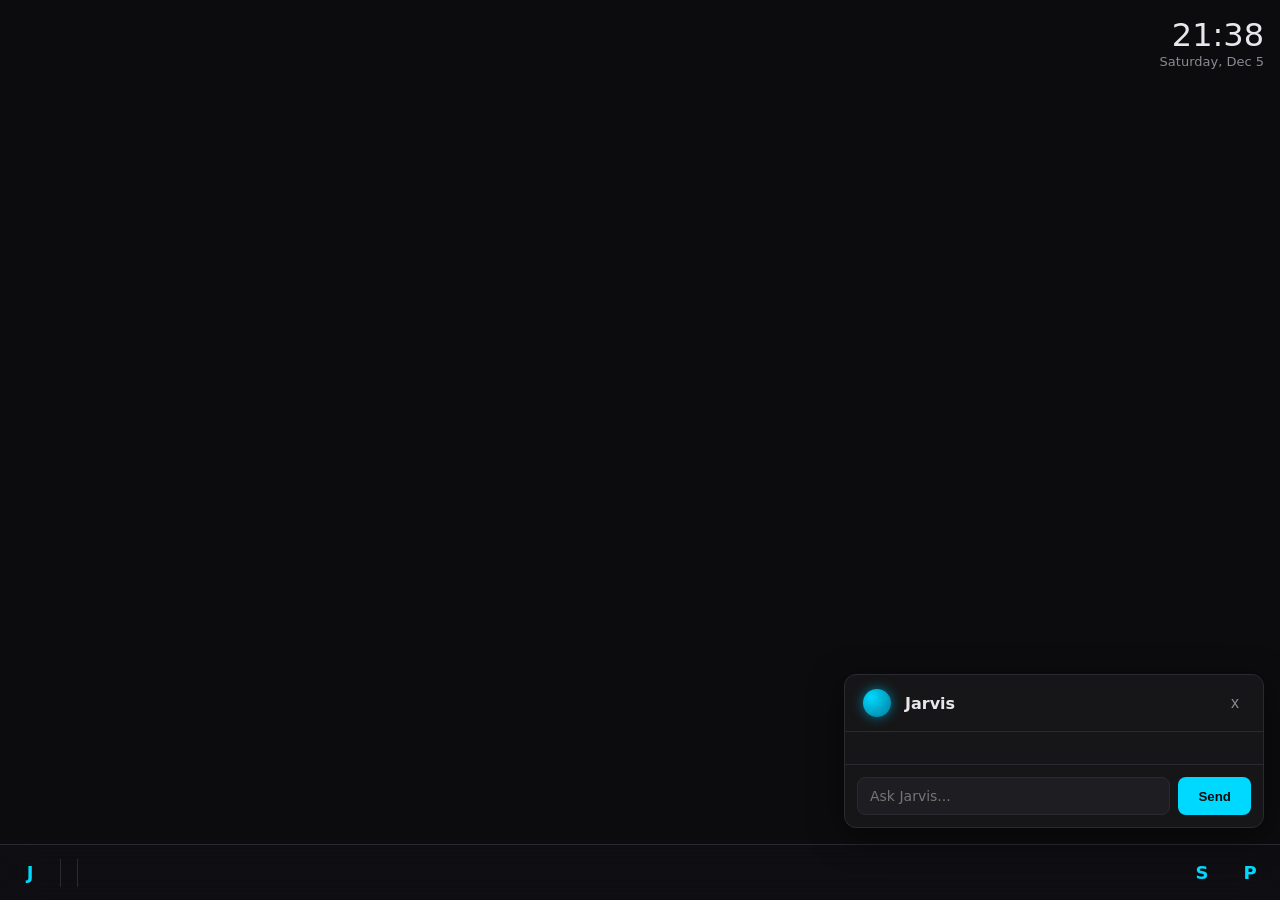
==== src/Jarvis.Core/Web/index.html @ ba0e9587 "Jarvis for Windows v1.0.0: Native WPF desktop shell with WebView2 Replaced the Linux OS project with" ====
<!DOCTYPE html>
<html lang="en" data-theme="dark">
<head>
  <meta charset="UTF-8">
  <meta name="viewport" content="width=device-width, initial-scale=1.0, maximum-scale=1.0, user-scalable=no">
  <title>Jarvis</title>
  <link rel="stylesheet" href="styles.css">
</head>
<body>
  <div id="jarvis-shell">
    <!-- ── Desktop Area ─────────────────────────────────── -->
    <div id="desktop">
      <!-- Widgets layer -->
      <div id="widget-layer"></div>

      <!-- Window container (managed windows appear here) -->
      <div id="window-container"></div>
    </div>

    <!-- ── Dock ─────────────────────────────────────────── -->
    <div id="dock">
      <div class="dock-item" data-app="jarvis" title="Jarvis Assistant">
        <span class="dock-icon">J</span>
      </div>
      <div class="dock-separator"></div>
      <div id="dock-pinned"></div>
      <div class="dock-separator"></div>
      <div id="dock-running"></div>
      <div class="dock-spacer"></div>
      <div class="dock-item" data-action="settings" title="Settings">
        <span class="dock-icon">S</span>
      </div>
      <div class="dock-item" data-action="power" title="Power">
        <span class="dock-icon">P</span>
      </div>
    </div>

    <!-- ── Jarvis Assistant Panel ───────────────────────── -->
    <div id="assistant-panel" class="hidden">
      <div id="assistant-header">
        <div id="orb-container">
          <div id="orb"></div>
        </div>
        <div id="assistant-title">Jarvis</div>
        <button id="assistant-close" class="icon-btn">x</button>
      </div>
      <div id="chat-feed"></div>
      <div id="chat-input-area">
        <textarea id="chat-input" placeholder="Ask Jarvis..." rows="1"></textarea>
        <button id="chat-send">Send</button>
      </div>
    </div>

    <!-- ── Quick Settings ───────────────────────────────── -->
    <div id="quick-settings" class="hidden">
      <div class="qs-section">
        <div class="qs-item" id="qs-wifi">
          <span class="qs-icon">WiFi</span>
          <span class="qs-label">Wi-Fi</span>
        </div>
        <div class="qs-item" id="qs-bt">
          <span class="qs-icon">BT</span>
          <span class="qs-label">Bluetooth</span>
        </div>
        <div class="qs-item" id="qs-airplane">
          <span class="qs-icon">AP</span>
          <span class="qs-label">Airplane</span>
        </div>
      </div>
      <div class="qs-section">
        <div class="qs-slider">
          <label>Volume</label>
          <input type="range" id="qs-volume" min="0" max="100" value="50">
        </div>
        <div class="qs-slider">
          <label>Brightness</label>
          <input type="range" id="qs-brightness" min="0" max="100" value="100">
        </div>
      </div>
      <div class="qs-section">
        <div class="qs-item" id="qs-lock">
          <span class="qs-icon">L</span>
          <span class="qs-label">Lock</span>
        </div>
        <div class="qs-item" id="qs-restart">
          <span class="qs-icon">R</span>
          <span class="qs-label">Restart</span>
        </div>
        <div class="qs-item" id="qs-shutdown">
          <span class="qs-icon">S</span>
          <span class="qs-label">Shut down</span>
        </div>
      </div>
    </div>

    <!-- ── Power Menu ───────────────────────────────────── -->
    <div id="power-menu" class="hidden">
      <div class="power-item" data-action="lock">Lock</div>
      <div class="power-item" data-action="restart">Restart</div>
      <div class="power-item" data-action="sleep">Sleep</div>
      <div class="power-item" data-action="logoff">Sign out</div>
      <div class="power-item danger" data-action="shutdown">Shut down</div>
    </div>

    <!-- ── Start Menu / App Launcher ────────────────────── -->
    <div id="start-menu" class="hidden">
      <div id="start-search">
        <input type="text" id="start-search-input" placeholder="Search apps..." autocomplete="off">
      </div>
      <div id="start-apps"></div>
    </div>

    <!-- ── Clock Widget ─────────────────────────────────── -->
    <div id="clock-widget" class="widget">
      <div id="clock-time">00:00</div>
      <div id="clock-date">Loading...</div>
    </div>
  </div>

  <script src="md.js"></script>
  <script src="app.js"></script>
</body>
</html>
---- src/Jarvis.Core/Web/styles.css ----
/* ════════════════════════════════════════════════════════════
   Jarvis Desktop Shell — Dark theme
   ════════════════════════════════════════════════════════════ */

:root {
  --bg: #0C0C0E;
  --surface-1: #161618;
  --surface-2: #1E1E22;
  --surface-3: #2A2A30;
  --text: #E8E8EC;
  --text-dim: #8A8A92;
  --accent: #00D9FF;
  --accent-dim: #007A99;
  --danger: #FF4444;
  --success: #00C853;
  --warning: #FFAB00;
  --border: #2A2A30;
  --radius: 12px;
  --dock-h: 56px;
  --font: 'Segoe UI', system-ui, -apple-system, sans-serif;
  --mono: 'Cascadia Code', 'Consolas', monospace;
}

* { margin: 0; padding: 0; box-sizing: border-box; }

html, body {
  width: 100vw;
  height: 100vh;
  overflow: hidden;
  background: var(--bg);
  color: var(--text);
  font-family: var(--font);
  font-size: 14px;
  user-select: none;
  -webkit-user-select: none;
}

#jarvis-shell {
  width: 100vw;
  height: 100vh;
  display: flex;
  flex-direction: column;
  position: relative;
}

/* ── Desktop ──────────────────────────────────────────── */
#desktop {
  flex: 1;
  position: relative;
  overflow: hidden;
}

#widget-layer {
  position: absolute;
  inset: 0;
  pointer-events: none;
  padding: 16px;
}

#window-container {
  position: absolute;
  inset: 0;
}

/* ── Dock ─────────────────────────────────────────────── */
#dock {
  height: var(--dock-h);
  background: rgba(16, 16, 20, 0.85);
  backdrop-filter: blur(20px);
  -webkit-backdrop-filter: blur(20px);
  border-top: 1px solid var(--border);
  display: flex;
  align-items: center;
  padding: 0 8px;
  gap: 4px;
  z-index: 1000;
}

.dock-item {
  width: 44px;
  height: 44px;
  border-radius: 10px;
  display: flex;
  align-items: center;
  justify-content: center;
  cursor: pointer;
  transition: all 0.15s ease;
  position: relative;
}

.dock-item:hover {
  background: var(--surface-3);
  transform: translateY(-4px) scale(1.1);
}

.dock-item:active { transform: translateY(-2px) scale(1.05); }

.dock-icon {
  font-size: 18px;
  font-weight: 700;
  color: var(--accent);
}

.dock-separator {
  width: 1px;
  height: 28px;
  background: var(--border);
  margin: 0 4px;
}

.dock-spacer { flex: 1; }

.dock-item.running::after {
  content: '';
  position: absolute;
  bottom: 2px;
  left: 50%;
  transform: translateX(-50%);
  width: 4px;
  height: 4px;
  border-radius: 50%;
  background: var(--accent);
}

/* ── Assistant Panel ──────────────────────────────────── */
#assistant-panel {
  position: absolute;
  bottom: calc(var(--dock-h) + 16px);
  right: 16px;
  width: 420px;
  max-height: 70vh;
  background: var(--surface-1);
  border: 1px solid var(--border);
  border-radius: var(--radius);
  display: flex;
  flex-direction: column;
  box-shadow: 0 8px 32px rgba(0, 0, 0, 0.5);
  z-index: 2000;
}

#assistant-panel.hidden { display: none; }

#assistant-header {
  display: flex;
  align-items: center;
  padding: 12px 16px;
  border-bottom: 1px solid var(--border);
  gap: 12px;
}

#orb-container {
  width: 32px;
  height: 32px;
  display: flex;
  align-items: center;
  justify-content: center;
}

#orb {
  width: 28px;
  height: 28px;
  border-radius: 50%;
  background: radial-gradient(circle at 30% 30%, var(--accent), var(--accent-dim));
  box-shadow: 0 0 12px var(--accent-dim);
  animation: pulse 2s ease-in-out infinite;
}

@keyframes pulse {
  0%, 100% { transform: scale(1); opacity: 0.9; }
  50% { transform: scale(1.1); opacity: 1; }
}

#assistant-title {
  font-size: 16px;
  font-weight: 600;
  flex: 1;
}

.icon-btn {
  background: none;
  border: none;
  color: var(--text-dim);
  cursor: pointer;
  font-size: 16px;
  padding: 4px 8px;
  border-radius: 6px;
}

.icon-btn:hover { background: var(--surface-3); color: var(--text); }

#chat-feed {
  flex: 1;
  overflow-y: auto;
  padding: 16px;
  display: flex;
  flex-direction: column;
  gap: 12px;
}

.msg {
  max-width: 85%;
  padding: 10px 14px;
  border-radius: 10px;
  line-height: 1.5;
  word-wrap: break-word;
}

.msg.user {
  align-self: flex-end;
  background: var(--accent-dim);
  color: white;
}

.msg.jarvis {
  align-self: flex-start;
  background: var(--surface-2);
  border: 1px solid var(--border);
}

.msg pre {
  background: var(--bg);
  border-radius: 8px;
  padding: 10px;
  overflow-x: auto;
  margin: 8px 0;
  font-family: var(--mono);
  font-size: 12px;
}

.msg code {
  font-family: var(--mono);
  font-size: 13px;
  background: var(--bg);
  padding: 2px 6px;
  border-radius: 4px;
}

#chat-input-area {
  display: flex;
  padding: 12px;
  border-top: 1px solid var(--border);
  gap: 8px;
}

#chat-input {
  flex: 1;
  background: var(--surface-2);
  border: 1px solid var(--border);
  border-radius: 8px;
  padding: 10px 12px;
  color: var(--text);
  font-family: var(--font);
  font-size: 14px;
  resize: none;
  outline: none;
  max-height: 120px;
}

#chat-input:focus { border-color: var(--accent); }

#chat-send {
  background: var(--accent);
  color: var(--bg);
  border: none;
  border-radius: 8px;
  padding: 0 20px;
  font-weight: 600;
  cursor: pointer;
  transition: all 0.15s;
}

#chat-send:hover { background: var(--accent-dim); }

/* ── Quick Settings ───────────────────────────────────── */
#quick-settings {
  position: absolute;
  bottom: calc(var(--dock-h) + 16px);
  right: 16px;
  width: 320px;
  background: var(--surface-1);
  border: 1px solid var(--border);
  border-radius: var(--radius);
  padding: 16px;
  box-shadow: 0 8px 32px rgba(0, 0, 0, 0.5);
  z-index: 2000;
}

#quick-settings.hidden { display: none; }

.qs-section {
  display: flex;
  gap: 8px;
  margin-bottom: 12px;
}

.qs-section:last-child { margin-bottom: 0; }

.qs-item {
  flex: 1;
  display: flex;
  flex-direction: column;
  align-items: center;
  padding: 10px;
  border-radius: 8px;
  background: var(--surface-2);
  cursor: pointer;
  transition: all 0.15s;
}

.qs-item:hover { background: var(--surface-3); }
.qs-item.active { background: var(--accent-dim); }

.qs-icon { font-size: 12px; font-weight: 700; color: var(--accent); margin-bottom: 4px; }
.qs-label { font-size: 11px; color: var(--text-dim); }

.qs-slider {
  flex: 1;
  display: flex;
  flex-direction: column;
  gap: 6px;
}

.qs-slider label { font-size: 12px; color: var(--text-dim); }

.qs-slider input[type="range"] {
  width: 100%;
  accent-color: var(--accent);
}

/* ── Power Menu ───────────────────────────────────────── */
#power-menu {
  position: absolute;
  bottom: calc(var(--dock-h) + 16px);
  right: 16px;
  width: 200px;
  background: var(--surface-1);
  border: 1px solid var(--border);
  border-radius: var(--radius);
  padding: 8px;
  box-shadow: 0 8px 32px rgba(0, 0, 0, 0.5);
  z-index: 2000;
}

#power-menu.hidden { display: none; }

.power-item {
  padding: 10px 14px;
  border-radius: 8px;
  cursor: pointer;
  transition: all 0.15s;
  font-size: 14px;
}

.power-item:hover { background: var(--surface-3); }
.power-item.danger { color: var(--danger); }
.power-item.danger:hover { background: rgba(255, 68, 68, 0.15); }

/* ── Start Menu ───────────────────────────────────────── */
#start-menu {
  position: absolute;
  bottom: calc(var(--dock-h) + 16px);
  left: 50%;
  transform: translateX(-50%);
  width: 500px;
  max-height: 60vh;
  background: var(--surface-1);
  border: 1px solid var(--border);
  border-radius: var(--radius);
  padding: 16px;
  box-shadow: 0 8px 32px rgba(0, 0, 0, 0.5);
  z-index: 2000;
  display: flex;
  flex-direction: column;
}

#start-menu.hidden { display: none; }

#start-search {
  margin-bottom: 16px;
}

#start-search-input {
  width: 100%;
  background: var(--surface-2);
  border: 1px solid var(--border);
  border-radius: 8px;
  padding: 10px 14px;
  color: var(--text);
  font-size: 14px;
  outline: none;
}

#start-search-input:focus { border-color: var(--accent); }

#start-apps {
  flex: 1;
  overflow-y: auto;
  display: grid;
  grid-template-columns: repeat(4, 1fr);
  gap: 8px;
}

.start-app {
  display: flex;
  flex-direction: column;
  align-items: center;
  padding: 12px 8px;
  border-radius: 8px;
  cursor: pointer;
  transition: all 0.15s;
}

.start-app:hover { background: var(--surface-3); }

.start-app-icon {
  width: 40px;
  height: 40px;
  border-radius: 8px;
  background: var(--surface-3);
  display: flex;
  align-items: center;
  justify-content: center;
  font-size: 18px;
  font-weight: 700;
  color: var(--accent);
  margin-bottom: 6px;
}

.start-app-name {
  font-size: 11px;
  text-align: center;
  color: var(--text-dim);
}

/* ── Clock Widget ─────────────────────────────────────── */
#clock-widget {
  position: absolute;
  top: 16px;
  right: 16px;
  text-align: right;
  pointer-events: all;
  cursor: pointer;
}

#clock-time {
  font-size: 32px;
  font-weight: 300;
  color: var(--text);
}

#clock-date {
  font-size: 13px;
  color: var(--text-dim);
}

/* ── Utility ──────────────────────────────────────────── */
.hidden { display: none !important; }

/* Scrollbar */
::-webkit-scrollbar { width: 6px; }
::-webkit-scrollbar-track { background: transparent; }
::-webkit-scrollbar-thumb { background: var(--surface-3); border-radius: 3px; }
::-webkit-scrollbar-thumb:hover { background: var(--border); }
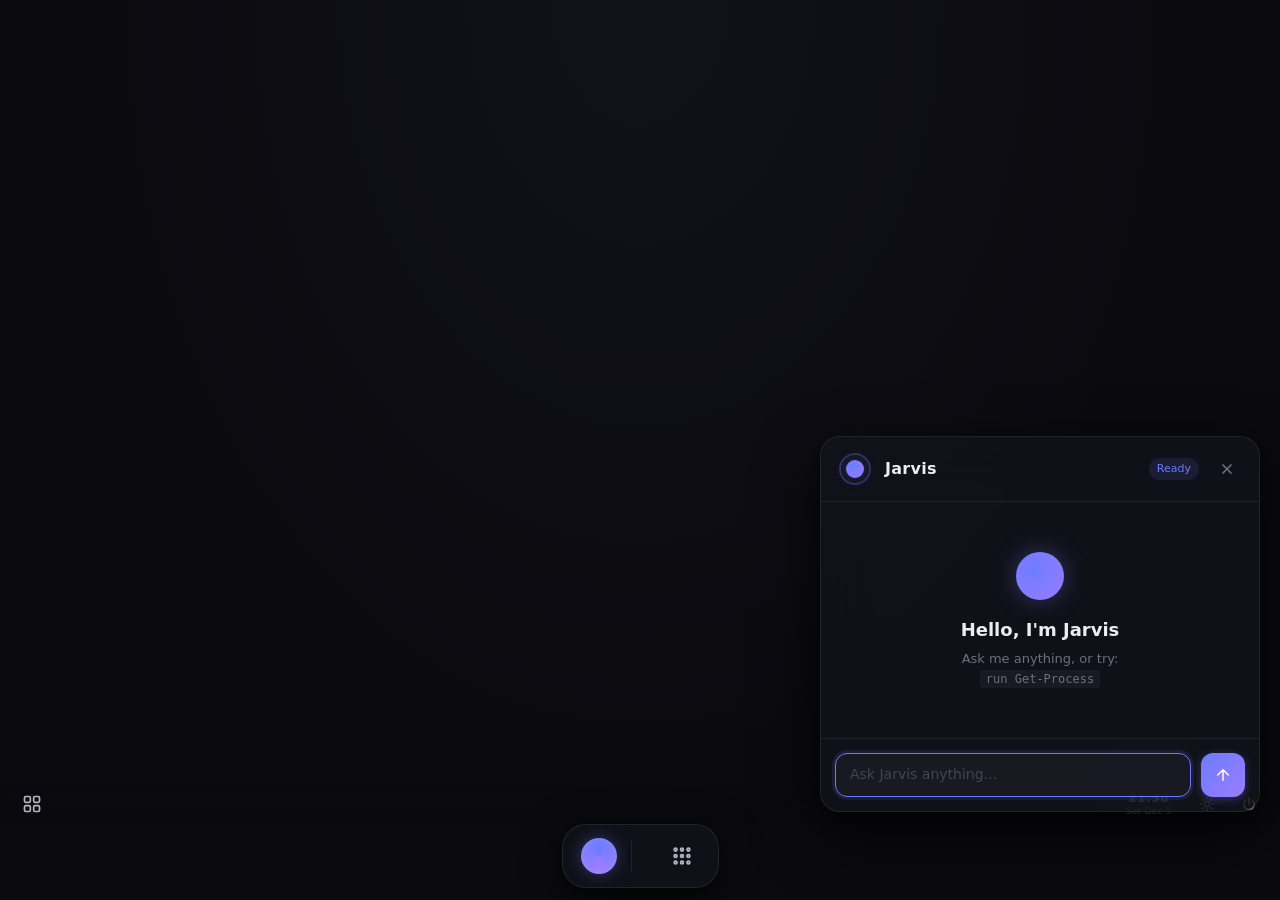
==== commit 571ac56d: "Redesign GUI — premium dark theme with glassmorphism, rounded edges, smooth animations Complete UI o" ====
--- a/src/Jarvis.Core/Web/index.html
+++ b/src/Jarvis.Core/Web/index.html
@@ -8,113 +8,197 @@
 </head>
 <body>
   <div id="jarvis-shell">
-    <!-- ── Desktop Area ─────────────────────────────────── -->
+
+    <!-- ═══ Desktop Area ════════════════════════════════════════ -->
     <div id="desktop">
-      <!-- Widgets layer -->
       <div id="widget-layer"></div>
-
-      <!-- Window container (managed windows appear here) -->
       <div id="window-container"></div>
     </div>
 
-    <!-- ── Dock ─────────────────────────────────────────── -->
-    <div id="dock">
-      <div class="dock-item" data-app="jarvis" title="Jarvis Assistant">
-        <span class="dock-icon">J</span>
-      </div>
-      <div class="dock-separator"></div>
-      <div id="dock-pinned"></div>
-      <div class="dock-separator"></div>
-      <div id="dock-running"></div>
-      <div class="dock-spacer"></div>
-      <div class="dock-item" data-action="settings" title="Settings">
-        <span class="dock-icon">S</span>
-      </div>
-      <div class="dock-item" data-action="power" title="Power">
-        <span class="dock-icon">P</span>
-      </div>
-    </div>
-
-    <!-- ── Jarvis Assistant Panel ───────────────────────── -->
-    <div id="assistant-panel" class="hidden">
-      <div id="assistant-header">
-        <div id="orb-container">
-          <div id="orb"></div>
-        </div>
-        <div id="assistant-title">Jarvis</div>
-        <button id="assistant-close" class="icon-btn">x</button>
+    <!-- ═══ Top Bar (clock + system tray area) ══════════════════ -->
+    <div id="topbar">
+      <div id="topbar-left">
+        <div id="start-button" class="topbar-item" title="Start">
+          <svg width="20" height="20" viewBox="0 0 24 24" fill="none" stroke="currentColor" stroke-width="2" stroke-linecap="round" stroke-linejoin="round">
+            <rect x="3" y="3" width="7" height="7" rx="1.5"/>
+            <rect x="14" y="3" width="7" height="7" rx="1.5"/>
+            <rect x="3" y="14" width="7" height="7" rx="1.5"/>
+            <rect x="14" y="14" width="7" height="7" rx="1.5"/>
+          </svg>
+        </div>
+      </div>
+      <div id="topbar-right">
+        <div id="clock-widget" class="topbar-item" title="Quick Settings">
+          <span id="clock-time">00:00</span>
+          <span id="clock-date">—</span>
+        </div>
+        <div id="quick-settings-button" class="topbar-item" title="Quick Settings">
+          <svg width="18" height="18" viewBox="0 0 24 24" fill="none" stroke="currentColor" stroke-width="2" stroke-linecap="round" stroke-linejoin="round">
+            <path d="M12 3v2M12 19v2M5.6 5.6l1.4 1.4M17 17l1.4 1.4M3 12h2M19 12h2M5.6 18.4l1.4-1.4M17 7l1.4-1.4"/>
+            <circle cx="12" cy="12" r="3.5"/>
+          </svg>
+        </div>
+        <div id="power-button" class="topbar-item" title="Power">
+          <svg width="18" height="18" viewBox="0 0 24 24" fill="none" stroke="currentColor" stroke-width="2" stroke-linecap="round" stroke-linejoin="round">
+            <path d="M12 4v8"/>
+            <path d="M7.5 7a7 7 0 1 0 9 0"/>
+          </svg>
+        </div>
+      </div>
+    </div>
+
+    <!-- ═══ Dock ════════════════════════════════════════════════ -->
+    <div id="dock-container">
+      <div id="dock">
+        <div class="dock-item dock-item-jarvis" data-app="jarvis" title="Jarvis">
+          <div class="dock-orb"></div>
+        </div>
+        <div class="dock-separator"></div>
+        <div id="dock-pinned"></div>
+        <div class="dock-separator" id="dock-sep-running"></div>
+        <div id="dock-running"></div>
+        <div class="dock-spacer"></div>
+        <div class="dock-item" data-action="start" title="All Apps">
+          <svg width="22" height="22" viewBox="0 0 24 24" fill="none" stroke="currentColor" stroke-width="2" stroke-linecap="round" stroke-linejoin="round">
+            <circle cx="5" cy="5" r="1.5"/><circle cx="12" cy="5" r="1.5"/><circle cx="19" cy="5" r="1.5"/>
+            <circle cx="5" cy="12" r="1.5"/><circle cx="12" cy="12" r="1.5"/><circle cx="19" cy="12" r="1.5"/>
+            <circle cx="5" cy="19" r="1.5"/><circle cx="12" cy="19" r="1.5"/><circle cx="19" cy="19" r="1.5"/>
+          </svg>
+        </div>
+      </div>
+    </div>
+
+    <!-- ═══ Assistant Panel ══════════════════════════════════════ -->
+    <div id="assistant-panel" class="panel hidden">
+      <div class="panel-header">
+        <div class="panel-header-orb">
+          <div class="orb-ring"></div>
+          <div class="orb-core"></div>
+        </div>
+        <div class="panel-header-title">Jarvis</div>
+        <div class="panel-header-status" id="assistant-status">Ready</div>
+        <button class="panel-close" id="assistant-close">
+          <svg width="16" height="16" viewBox="0 0 24 24" fill="none" stroke="currentColor" stroke-width="2.5" stroke-linecap="round"><path d="M6 6l12 12M6 18L18 6"/></svg>
+        </button>
       </div>
       <div id="chat-feed"></div>
       <div id="chat-input-area">
-        <textarea id="chat-input" placeholder="Ask Jarvis..." rows="1"></textarea>
-        <button id="chat-send">Send</button>
-      </div>
-    </div>
-
-    <!-- ── Quick Settings ───────────────────────────────── -->
-    <div id="quick-settings" class="hidden">
-      <div class="qs-section">
-        <div class="qs-item" id="qs-wifi">
-          <span class="qs-icon">WiFi</span>
-          <span class="qs-label">Wi-Fi</span>
-        </div>
-        <div class="qs-item" id="qs-bt">
-          <span class="qs-icon">BT</span>
-          <span class="qs-label">Bluetooth</span>
-        </div>
-        <div class="qs-item" id="qs-airplane">
-          <span class="qs-icon">AP</span>
-          <span class="qs-label">Airplane</span>
-        </div>
-      </div>
-      <div class="qs-section">
-        <div class="qs-slider">
-          <label>Volume</label>
+        <textarea id="chat-input" placeholder="Ask Jarvis anything…" rows="1"></textarea>
+        <button id="chat-send">
+          <svg width="18" height="18" viewBox="0 0 24 24" fill="none" stroke="currentColor" stroke-width="2" stroke-linecap="round" stroke-linejoin="round">
+            <path d="M12 19V5M5 12l7-7 7 7"/>
+          </svg>
+        </button>
+      </div>
+    </div>
+
+    <!-- ═══ Quick Settings ═══════════════════════════════════════ -->
+    <div id="quick-settings" class="panel hidden">
+      <div class="qs-tiles">
+        <div class="qs-tile" id="qs-wifi">
+          <svg width="20" height="20" viewBox="0 0 24 24" fill="none" stroke="currentColor" stroke-width="2" stroke-linecap="round" stroke-linejoin="round">
+            <path d="M5 12.5a10 10 0 0 1 14 0M8 15.5a6 6 0 0 1 8 0M11 18.5a2 2 0 0 1 2 0"/>
+            <circle cx="12" cy="20" r="0.5" fill="currentColor"/>
+          </svg>
+          <span>Wi-Fi</span>
+        </div>
+        <div class="qs-tile" id="qs-bt">
+          <svg width="20" height="20" viewBox="0 0 24 24" fill="none" stroke="currentColor" stroke-width="2" stroke-linecap="round" stroke-linejoin="round">
+            <path d="M7 7l10 10-5 5V2l5 5L7 17"/>
+          </svg>
+          <span>Bluetooth</span>
+        </div>
+        <div class="qs-tile" id="qs-airplane">
+          <svg width="20" height="20" viewBox="0 0 24 24" fill="none" stroke="currentColor" stroke-width="2" stroke-linecap="round" stroke-linejoin="round">
+            <path d="M21 16v-2l-8-5V3.5a1.5 1.5 0 0 0-3 0V9l-8 5v2l8-2.5V19l-2 1.5V22l3.5-1 3.5 1v-1.5L13 19v-5.5z"/>
+          </svg>
+          <span>Airplane</span>
+        </div>
+        <div class="qs-tile" id="qs-night">
+          <svg width="20" height="20" viewBox="0 0 24 24" fill="none" stroke="currentColor" stroke-width="2" stroke-linecap="round" stroke-linejoin="round">
+            <path d="M21 12.8A9 9 0 1 1 11.2 3a7 7 0 0 0 9.8 9.8z"/>
+          </svg>
+          <span>Night Light</span>
+        </div>
+      </div>
+      <div class="qs-sliders">
+        <div class="qs-slider-row">
+          <svg width="18" height="18" viewBox="0 0 24 24" fill="none" stroke="currentColor" stroke-width="2" stroke-linecap="round" stroke-linejoin="round">
+            <path d="M11 5L6 9H2v6h4l5 4V5z"/><path d="M15.5 8.5a5 5 0 0 1 0 7M19 5a9 9 0 0 1 0 14"/>
+          </svg>
           <input type="range" id="qs-volume" min="0" max="100" value="50">
-        </div>
-        <div class="qs-slider">
-          <label>Brightness</label>
+          <span class="qs-value" id="qs-volume-value">50</span>
+        </div>
+        <div class="qs-slider-row">
+          <svg width="18" height="18" viewBox="0 0 24 24" fill="none" stroke="currentColor" stroke-width="2" stroke-linecap="round" stroke-linejoin="round">
+            <circle cx="12" cy="12" r="4"/><path d="M12 2v2M12 20v2M4.2 4.2l1.4 1.4M18.4 18.4l1.4 1.4M2 12h2M20 12h2M4.2 19.8l1.4-1.4M18.4 5.6l1.4-1.4"/>
+          </svg>
           <input type="range" id="qs-brightness" min="0" max="100" value="100">
-        </div>
-      </div>
-      <div class="qs-section">
-        <div class="qs-item" id="qs-lock">
-          <span class="qs-icon">L</span>
-          <span class="qs-label">Lock</span>
-        </div>
-        <div class="qs-item" id="qs-restart">
-          <span class="qs-icon">R</span>
-          <span class="qs-label">Restart</span>
-        </div>
-        <div class="qs-item" id="qs-shutdown">
-          <span class="qs-icon">S</span>
-          <span class="qs-label">Shut down</span>
-        </div>
-      </div>
-    </div>
-
-    <!-- ── Power Menu ───────────────────────────────────── -->
-    <div id="power-menu" class="hidden">
-      <div class="power-item" data-action="lock">Lock</div>
-      <div class="power-item" data-action="restart">Restart</div>
-      <div class="power-item" data-action="sleep">Sleep</div>
-      <div class="power-item" data-action="logoff">Sign out</div>
-      <div class="power-item danger" data-action="shutdown">Shut down</div>
-    </div>
-
-    <!-- ── Start Menu / App Launcher ────────────────────── -->
-    <div id="start-menu" class="hidden">
+          <span class="qs-value" id="qs-brightness-value">100</span>
+        </div>
+      </div>
+      <div class="qs-footer">
+        <div class="qs-footer-item" id="qs-lock">
+          <svg width="16" height="16" viewBox="0 0 24 24" fill="none" stroke="currentColor" stroke-width="2" stroke-linecap="round" stroke-linejoin="round">
+            <rect x="5" y="11" width="14" height="10" rx="2"/><path d="M8 11V7a4 4 0 0 1 8 0v4"/>
+          </svg>
+          Lock
+        </div>
+        <div class="qs-footer-item qs-danger" id="qs-shutdown">
+          <svg width="16" height="16" viewBox="0 0 24 24" fill="none" stroke="currentColor" stroke-width="2" stroke-linecap="round" stroke-linejoin="round">
+            <path d="M12 4v8"/><path d="M7.5 7a7 7 0 1 0 9 0"/>
+          </svg>
+          Shut down
+        </div>
+      </div>
+    </div>
+
+    <!-- ═══ Power Menu ═══════════════════════════════════════════ -->
+    <div id="power-menu" class="panel hidden">
+      <div class="power-item" data-action="lock">
+        <svg width="18" height="18" viewBox="0 0 24 24" fill="none" stroke="currentColor" stroke-width="2" stroke-linecap="round" stroke-linejoin="round">
+          <rect x="5" y="11" width="14" height="10" rx="2"/><path d="M8 11V7a4 4 0 0 1 8 0v4"/>
+        </svg>
+        Lock
+      </div>
+      <div class="power-item" data-action="restart">
+        <svg width="18" height="18" viewBox="0 0 24 24" fill="none" stroke="currentColor" stroke-width="2" stroke-linecap="round" stroke-linejoin="round">
+          <path d="M21 12a9 9 0 1 1-3-6.7L21 8"/><path d="M21 3v5h-5"/>
+        </svg>
+        Restart
+      </div>
+      <div class="power-item" data-action="sleep">
+        <svg width="18" height="18" viewBox="0 0 24 24" fill="none" stroke="currentColor" stroke-width="2" stroke-linecap="round" stroke-linejoin="round">
+          <path d="M21 12.8A9 9 0 1 1 11.2 3a7 7 0 0 0 9.8 9.8z"/>
+        </svg>
+        Sleep
+      </div>
+      <div class="power-item" data-action="logoff">
+        <svg width="18" height="18" viewBox="0 0 24 24" fill="none" stroke="currentColor" stroke-width="2" stroke-linecap="round" stroke-linejoin="round">
+          <path d="M9 21H5a2 2 0 0 1-2-2V5a2 2 0 0 1 2-2h4"/><path d="M16 17l5-5-5-5M21 12H9"/>
+        </svg>
+        Sign out
+      </div>
+      <div class="power-divider"></div>
+      <div class="power-item power-danger" data-action="shutdown">
+        <svg width="18" height="18" viewBox="0 0 24 24" fill="none" stroke="currentColor" stroke-width="2" stroke-linecap="round" stroke-linejoin="round">
+          <path d="M12 4v8"/><path d="M7.5 7a7 7 0 1 0 9 0"/>
+        </svg>
+        Shut down
+      </div>
+    </div>
+
+    <!-- ═══ Start Menu ═══════════════════════════════════════════ -->
+    <div id="start-menu" class="panel hidden">
       <div id="start-search">
-        <input type="text" id="start-search-input" placeholder="Search apps..." autocomplete="off">
+        <svg width="18" height="18" viewBox="0 0 24 24" fill="none" stroke="currentColor" stroke-width="2" stroke-linecap="round" stroke-linejoin="round">
+          <circle cx="11" cy="11" r="7"/><path d="M21 21l-4.3-4.3"/>
+        </svg>
+        <input type="text" id="start-search-input" placeholder="Search apps…" autocomplete="off">
       </div>
       <div id="start-apps"></div>
     </div>
 
-    <!-- ── Clock Widget ─────────────────────────────────── -->
-    <div id="clock-widget" class="widget">
-      <div id="clock-time">00:00</div>
-      <div id="clock-date">Loading...</div>
-    </div>
   </div>
 
   <script src="md.js"></script>
--- a/src/Jarvis.Core/Web/styles.css
+++ b/src/Jarvis.Core/Web/styles.css
@@ -1,27 +1,65 @@
-/* ════════════════════════════════════════════════════════════
-   Jarvis Desktop Shell — Dark theme
-   ════════════════════════════════════════════════════════════ */
+/* ═══════════════════════════════════════════════════════════════
+   Jarvis Desktop — Premium Dark Theme
+   Clean · Modern · Rounded · Glassmorphic
+   ═══════════════════════════════════════════════════════════════ */
 
 :root {
-  --bg: #0C0C0E;
-  --surface-1: #161618;
-  --surface-2: #1E1E22;
-  --surface-3: #2A2A30;
-  --text: #E8E8EC;
-  --text-dim: #8A8A92;
-  --accent: #00D9FF;
-  --accent-dim: #007A99;
-  --danger: #FF4444;
-  --success: #00C853;
-  --warning: #FFAB00;
-  --border: #2A2A30;
-  --radius: 12px;
-  --dock-h: 56px;
-  --font: 'Segoe UI', system-ui, -apple-system, sans-serif;
-  --mono: 'Cascadia Code', 'Consolas', monospace;
-}
-
-* { margin: 0; padding: 0; box-sizing: border-box; }
+  /* ── Palette ─────────────────────────────────────────────── */
+  --bg:           #0A0A0F;
+  --bg-grad-1:    #0A0A0F;
+  --bg-grad-2:    #12121A;
+  --surface-1:    rgba(20, 20, 28, 0.72);
+  --surface-2:    rgba(28, 28, 38, 0.80);
+  --surface-3:    rgba(38, 38, 50, 0.85);
+  --surface-hi:   rgba(48, 48, 62, 0.90);
+  --glass-border: rgba(255, 255, 255, 0.08);
+  --glass-hi:     rgba(255, 255, 255, 0.04);
+
+  --text:         #ECECF1;
+  --text-2:       #B4B4C2;
+  --text-dim:     #6E6E80;
+  --text-faint:   #444452;
+
+  --accent:       #6C7CFF;
+  --accent-2:     #9B7CFF;
+  --accent-glow:  rgba(108, 124, 255, 0.35);
+  --accent-soft:  rgba(108, 124, 255, 0.12);
+
+  --danger:       #FF5C7A;
+  --danger-soft:  rgba(255, 92, 122, 0.12);
+  --success:      #4FD39A;
+  --warning:      #FFB454;
+
+  /* ── Geometry ────────────────────────────────────────────── */
+  --r-sm:  8px;
+  --r-md:  12px;
+  --r-lg:  16px;
+  --r-xl:  20px;
+  --r-2xl: 24px;
+
+  /* ── Shadows ─────────────────────────────────────────────── */
+  --shadow-sm:  0 1px 3px rgba(0,0,0,0.3), 0 1px 2px rgba(0,0,0,0.2);
+  --shadow-md:  0 4px 16px rgba(0,0,0,0.4), 0 2px 6px rgba(0,0,0,0.2);
+  --shadow-lg:  0 12px 40px rgba(0,0,0,0.5), 0 4px 12px rgba(0,0,0,0.3);
+  --shadow-xl:  0 24px 64px rgba(0,0,0,0.6), 0 8px 24px rgba(0,0,0,0.4);
+
+  /* ── Motion ──────────────────────────────────────────────── */
+  --ease:       cubic-bezier(0.22, 1, 0.36, 1);
+  --ease-out:   cubic-bezier(0.16, 1, 0.3, 1);
+  --ease-snap:  cubic-bezier(0.34, 1.56, 0.64, 1);
+  --dur-fast:   0.15s;
+  --dur:        0.25s;
+  --dur-slow:   0.4s;
+
+  /* ── Layout ──────────────────────────────────────────────── */
+  --topbar-h:    40px;
+  --dock-h:      64px;
+  --font:        'Segoe UI', system-ui, -apple-system, sans-serif;
+  --mono:        'Cascadia Code', 'JetBrains Mono', 'Consolas', monospace;
+}
+
+/* ═══ Reset ════════════════════════════════════════════════════ */
+*, *::before, *::after { margin: 0; padding: 0; box-sizing: border-box; }
 
 html, body {
   width: 100vw;
@@ -31,6 +69,9 @@
   color: var(--text);
   font-family: var(--font);
   font-size: 14px;
+  line-height: 1.5;
+  -webkit-font-smoothing: antialiased;
+  text-rendering: optimizeLegibility;
   user-select: none;
   -webkit-user-select: none;
 }
@@ -41,423 +82,686 @@
   display: flex;
   flex-direction: column;
   position: relative;
-}
-
-/* ── Desktop ──────────────────────────────────────────── */
+  background: radial-gradient(ellipse at 50% 0%, var(--bg-grad-2) 0%, var(--bg-grad-1) 60%);
+}
+
+/* ═══ Desktop ══════════════════════════════════════════════════ */
 #desktop {
   flex: 1;
   position: relative;
   overflow: hidden;
 }
-
-#widget-layer {
-  position: absolute;
-  inset: 0;
-  pointer-events: none;
-  padding: 16px;
-}
-
-#window-container {
-  position: absolute;
-  inset: 0;
-}
-
-/* ── Dock ─────────────────────────────────────────────── */
+#widget-layer { position: absolute; inset: 0; pointer-events: none; padding: 16px; }
+#window-container { position: absolute; inset: 0; }
+
+/* ═══ Top Bar ══════════════════════════════════════════════════ */
+#topbar {
+  height: var(--topbar-h);
+  display: flex;
+  align-items: center;
+  justify-content: space-between;
+  padding: 0 12px;
+  z-index: 900;
+  background: linear-gradient(180deg, rgba(10,10,15,0.6) 0%, transparent 100%);
+  -webkit-backdrop-filter: blur(8px);
+  backdrop-filter: blur(8px);
+}
+
+#topbar-left, #topbar-right { display: flex; align-items: center; gap: 4px; }
+
+.topbar-item {
+  display: flex;
+  align-items: center;
+  gap: 6px;
+  height: 30px;
+  padding: 0 10px;
+  border-radius: var(--r-sm);
+  color: var(--text-2);
+  cursor: pointer;
+  transition: background var(--dur-fast) var(--ease),
+              color var(--dur-fast) var(--ease);
+}
+.topbar-item:hover {
+  background: var(--glass-hi);
+  color: var(--text);
+}
+.topbar-item:active { background: var(--surface-3); }
+
+#clock-widget {
+  flex-direction: column;
+  gap: 0;
+  padding: 0 12px;
+  height: 30px;
+  justify-content: center;
+}
+#clock-time {
+  font-size: 12px;
+  font-weight: 600;
+  color: var(--text);
+  letter-spacing: 0.5px;
+  line-height: 1.2;
+}
+#clock-date {
+  font-size: 9px;
+  color: var(--text-dim);
+  letter-spacing: 0.3px;
+  line-height: 1.2;
+}
+
+/* ═══ Dock ═════════════════════════════════════════════════════ */
+#dock-container {
+  display: flex;
+  justify-content: center;
+  padding: 0 16px 12px;
+  z-index: 1000;
+}
+
 #dock {
+  display: flex;
+  align-items: center;
+  gap: 6px;
   height: var(--dock-h);
-  background: rgba(16, 16, 20, 0.85);
-  backdrop-filter: blur(20px);
-  -webkit-backdrop-filter: blur(20px);
-  border-top: 1px solid var(--border);
-  display: flex;
-  align-items: center;
-  padding: 0 8px;
-  gap: 4px;
-  z-index: 1000;
+  padding: 0 12px;
+  background: var(--surface-1);
+  border: 1px solid var(--glass-border);
+  border-radius: var(--r-2xl);
+  box-shadow: var(--shadow-lg);
+  -webkit-backdrop-filter: blur(24px) saturate(1.4);
+  backdrop-filter: blur(24px) saturate(1.4);
+  transition: transform var(--dur) var(--ease);
 }
 
 .dock-item {
-  width: 44px;
-  height: 44px;
-  border-radius: 10px;
+  width: 48px;
+  height: 48px;
+  border-radius: var(--r-md);
   display: flex;
   align-items: center;
   justify-content: center;
   cursor: pointer;
-  transition: all 0.15s ease;
+  color: var(--text-2);
   position: relative;
-}
-
+  transition: transform var(--dur) var(--ease-snap),
+              background var(--dur-fast) var(--ease),
+              color var(--dur-fast) var(--ease),
+              box-shadow var(--dur) var(--ease);
+}
 .dock-item:hover {
-  background: var(--surface-3);
-  transform: translateY(-4px) scale(1.1);
-}
-
-.dock-item:active { transform: translateY(-2px) scale(1.05); }
-
-.dock-icon {
-  font-size: 18px;
-  font-weight: 700;
-  color: var(--accent);
+  background: var(--surface-hi);
+  color: var(--text);
+  transform: translateY(-6px) scale(1.08);
+}
+.dock-item:active { transform: translateY(-3px) scale(1.04); }
+
+.dock-item-jarvis { width: 48px; height: 48px; }
+
+.dock-orb {
+  width: 36px;
+  height: 36px;
+  border-radius: 50%;
+  background: conic-gradient(from 0deg, var(--accent), var(--accent-2), var(--accent));
+  box-shadow: 0 0 16px var(--accent-glow), inset 0 0 8px rgba(255,255,255,0.15);
+  animation: orb-rotate 8s linear infinite;
+}
+@keyframes orb-rotate {
+  to { transform: rotate(360deg); }
+}
+
+.dock-item:hover .dock-orb {
+  box-shadow: 0 0 24px var(--accent-glow), inset 0 0 12px rgba(255,255,255,0.2);
 }
 
 .dock-separator {
   width: 1px;
-  height: 28px;
-  background: var(--border);
-  margin: 0 4px;
-}
+  height: 32px;
+  background: var(--glass-border);
+  margin: 0 2px;
+  flex-shrink: 0;
+}
+.dock-separator:empty { display: block; }
+#dock-sep-running:empty { display: none; }
 
 .dock-spacer { flex: 1; }
 
 .dock-item.running::after {
   content: '';
   position: absolute;
-  bottom: 2px;
+  bottom: 3px;
   left: 50%;
   transform: translateX(-50%);
-  width: 4px;
-  height: 4px;
+  width: 5px;
+  height: 5px;
   border-radius: 50%;
   background: var(--accent);
-}
-
-/* ── Assistant Panel ──────────────────────────────────── */
+  box-shadow: 0 0 6px var(--accent-glow);
+}
+
+/* ═══ Panels (shared) ══════════════════════════════════════════ */
+.panel {
+  position: absolute;
+  z-index: 2000;
+  background: var(--surface-1);
+  border: 1px solid var(--glass-border);
+  border-radius: var(--r-xl);
+  box-shadow: var(--shadow-xl);
+  -webkit-backdrop-filter: blur(28px) saturate(1.5);
+  backdrop-filter: blur(28px) saturate(1.5);
+  animation: panel-in var(--dur) var(--ease-out) both;
+  overflow: hidden;
+}
+.panel.hidden {
+  display: none;
+}
+@keyframes panel-in {
+  from {
+    opacity: 0;
+    transform: translateY(12px) scale(0.96);
+  }
+  to {
+    opacity: 1;
+    transform: translateY(0) scale(1);
+  }
+}
+
+/* ═══ Assistant Panel ══════════════════════════════════════════ */
 #assistant-panel {
-  position: absolute;
-  bottom: calc(var(--dock-h) + 16px);
-  right: 16px;
-  width: 420px;
-  max-height: 70vh;
-  background: var(--surface-1);
-  border: 1px solid var(--border);
-  border-radius: var(--radius);
+  bottom: calc(var(--dock-h) + 24px);
+  right: 20px;
+  width: 440px;
+  max-height: 72vh;
   display: flex;
   flex-direction: column;
-  box-shadow: 0 8px 32px rgba(0, 0, 0, 0.5);
-  z-index: 2000;
-}
-
-#assistant-panel.hidden { display: none; }
-
-#assistant-header {
-  display: flex;
-  align-items: center;
-  padding: 12px 16px;
-  border-bottom: 1px solid var(--border);
-  gap: 12px;
-}
-
-#orb-container {
+}
+
+.panel-header {
+  display: flex;
+  align-items: center;
+  padding: 16px 18px;
+  gap: 14px;
+  border-bottom: 1px solid var(--glass-border);
+  flex-shrink: 0;
+}
+
+.panel-header-orb {
+  position: relative;
   width: 32px;
   height: 32px;
   display: flex;
   align-items: center;
   justify-content: center;
-}
-
-#orb {
+  flex-shrink: 0;
+}
+.orb-ring {
+  position: absolute;
+  inset: 0;
+  border-radius: 50%;
+  border: 2px solid var(--accent);
+  opacity: 0.3;
+  animation: orb-pulse 2.5s var(--ease) infinite;
+}
+.orb-core {
+  width: 18px;
+  height: 18px;
+  border-radius: 50%;
+  background: radial-gradient(circle at 35% 35%, var(--accent), var(--accent-2));
+  box-shadow: 0 0 12px var(--accent-glow);
+}
+@keyframes orb-pulse {
+  0%, 100% { transform: scale(1); opacity: 0.3; }
+  50% { transform: scale(1.3); opacity: 0; }
+}
+
+.panel-header-title {
+  font-size: 16px;
+  font-weight: 600;
+  letter-spacing: 0.3px;
+  flex: 1;
+}
+
+.panel-header-status {
+  font-size: 11px;
+  color: var(--text-dim);
+  padding: 3px 8px;
+  border-radius: 20px;
+  background: var(--accent-soft);
+  color: var(--accent);
+  font-weight: 500;
+}
+
+.panel-close {
   width: 28px;
   height: 28px;
-  border-radius: 50%;
-  background: radial-gradient(circle at 30% 30%, var(--accent), var(--accent-dim));
-  box-shadow: 0 0 12px var(--accent-dim);
-  animation: pulse 2s ease-in-out infinite;
-}
-
-@keyframes pulse {
-  0%, 100% { transform: scale(1); opacity: 0.9; }
-  50% { transform: scale(1.1); opacity: 1; }
-}
-
-#assistant-title {
-  font-size: 16px;
-  font-weight: 600;
-  flex: 1;
-}
-
-.icon-btn {
-  background: none;
+  border-radius: var(--r-sm);
   border: none;
+  background: transparent;
   color: var(--text-dim);
   cursor: pointer;
-  font-size: 16px;
-  padding: 4px 8px;
-  border-radius: 6px;
-}
-
-.icon-btn:hover { background: var(--surface-3); color: var(--text); }
+  display: flex;
+  align-items: center;
+  justify-content: center;
+  transition: all var(--dur-fast) var(--ease);
+  flex-shrink: 0;
+}
+.panel-close:hover { background: var(--surface-3); color: var(--text); }
 
 #chat-feed {
   flex: 1;
   overflow-y: auto;
-  padding: 16px;
+  padding: 18px;
   display: flex;
   flex-direction: column;
-  gap: 12px;
-}
-
+  gap: 14px;
+  min-height: 0;
+}
+
+/* ── Chat Messages ─────────────────────────────────────────── */
 .msg {
   max-width: 85%;
-  padding: 10px 14px;
-  border-radius: 10px;
-  line-height: 1.5;
+  padding: 12px 16px;
+  border-radius: var(--r-lg);
+  font-size: 14px;
+  line-height: 1.55;
   word-wrap: break-word;
+  animation: msg-in var(--dur) var(--ease-out) both;
+}
+@keyframes msg-in {
+  from { opacity: 0; transform: translateY(8px); }
+  to   { opacity: 1; transform: translateY(0); }
 }
 
 .msg.user {
   align-self: flex-end;
-  background: var(--accent-dim);
+  background: linear-gradient(135deg, var(--accent), var(--accent-2));
   color: white;
+  border-bottom-right-radius: var(--r-sm);
+  box-shadow: 0 2px 8px var(--accent-glow);
 }
 
 .msg.jarvis {
   align-self: flex-start;
   background: var(--surface-2);
-  border: 1px solid var(--border);
+  border: 1px solid var(--glass-border);
+  border-bottom-left-radius: var(--r-sm);
 }
 
 .msg pre {
   background: var(--bg);
-  border-radius: 8px;
-  padding: 10px;
+  border-radius: var(--r-sm);
+  padding: 12px;
   overflow-x: auto;
   margin: 8px 0;
   font-family: var(--mono);
   font-size: 12px;
-}
-
+  border: 1px solid var(--glass-border);
+}
 .msg code {
   font-family: var(--mono);
   font-size: 13px;
-  background: var(--bg);
+  background: rgba(0,0,0,0.3);
   padding: 2px 6px;
   border-radius: 4px;
 }
-
+.msg pre code { background: none; padding: 0; }
+
+/* ── Chat Input ────────────────────────────────────────────── */
 #chat-input-area {
   display: flex;
-  padding: 12px;
-  border-top: 1px solid var(--border);
-  gap: 8px;
+  padding: 14px;
+  border-top: 1px solid var(--glass-border);
+  gap: 10px;
+  flex-shrink: 0;
 }
 
 #chat-input {
   flex: 1;
   background: var(--surface-2);
-  border: 1px solid var(--border);
-  border-radius: 8px;
-  padding: 10px 12px;
+  border: 1px solid var(--glass-border);
+  border-radius: var(--r-md);
+  padding: 12px 14px;
   color: var(--text);
   font-family: var(--font);
   font-size: 14px;
   resize: none;
   outline: none;
-  max-height: 120px;
-}
-
-#chat-input:focus { border-color: var(--accent); }
+  max-height: 100px;
+  transition: border-color var(--dur-fast) var(--ease),
+              box-shadow var(--dur-fast) var(--ease);
+}
+#chat-input::placeholder { color: var(--text-faint); }
+#chat-input:focus {
+  border-color: var(--accent);
+  box-shadow: 0 0 0 3px var(--accent-soft);
+}
 
 #chat-send {
+  width: 44px;
+  height: 44px;
+  border-radius: var(--r-md);
+  border: none;
+  background: linear-gradient(135deg, var(--accent), var(--accent-2));
+  color: white;
+  cursor: pointer;
+  display: flex;
+  align-items: center;
+  justify-content: center;
+  flex-shrink: 0;
+  transition: transform var(--dur-fast) var(--ease-snap),
+              box-shadow var(--dur-fast) var(--ease);
+  box-shadow: 0 2px 8px var(--accent-glow);
+}
+#chat-send:hover {
+  transform: scale(1.06);
+  box-shadow: 0 4px 16px var(--accent-glow);
+}
+#chat-send:active { transform: scale(0.96); }
+
+/* ═══ Quick Settings ═══════════════════════════════════════════ */
+#quick-settings {
+  top: calc(var(--topbar-h) + 8px);
+  right: 12px;
+  width: 340px;
+  padding: 16px;
+  display: flex;
+  flex-direction: column;
+  gap: 14px;
+}
+
+.qs-tiles {
+  display: grid;
+  grid-template-columns: repeat(2, 1fr);
+  gap: 8px;
+}
+
+.qs-tile {
+  display: flex;
+  align-items: center;
+  gap: 10px;
+  padding: 12px 14px;
+  border-radius: var(--r-md);
+  background: var(--surface-2);
+  border: 1px solid var(--glass-border);
+  cursor: pointer;
+  transition: all var(--dur-fast) var(--ease);
+  color: var(--text-2);
+  font-size: 13px;
+  font-weight: 500;
+}
+.qs-tile:hover {
+  background: var(--surface-3);
+  color: var(--text);
+  border-color: rgba(255,255,255,0.12);
+}
+.qs-tile.active {
+  background: var(--accent-soft);
+  color: var(--accent);
+  border-color: rgba(108,124,255,0.3);
+}
+.qs-tile.active svg { filter: drop-shadow(0 0 4px var(--accent-glow)); }
+
+.qs-sliders {
+  display: flex;
+  flex-direction: column;
+  gap: 12px;
+  padding: 4px 0;
+}
+
+.qs-slider-row {
+  display: flex;
+  align-items: center;
+  gap: 12px;
+  color: var(--text-dim);
+}
+
+.qs-slider-row input[type="range"] {
+  flex: 1;
+  height: 4px;
+  -webkit-appearance: none;
+  appearance: none;
+  background: var(--surface-3);
+  border-radius: 2px;
+  outline: none;
+  cursor: pointer;
+}
+.qs-slider-row input[type="range"]::-webkit-slider-thumb {
+  -webkit-appearance: none;
+  appearance: none;
+  width: 16px;
+  height: 16px;
+  border-radius: 50%;
   background: var(--accent);
-  color: var(--bg);
-  border: none;
-  border-radius: 8px;
-  padding: 0 20px;
+  box-shadow: 0 0 8px var(--accent-glow);
+  border: 2px solid var(--bg);
+  cursor: pointer;
+  transition: transform var(--dur-fast) var(--ease-snap);
+}
+.qs-slider-row input[type="range"]::-webkit-slider-thumb:hover { transform: scale(1.25); }
+
+.qs-value {
+  width: 28px;
+  text-align: right;
+  font-size: 12px;
   font-weight: 600;
-  cursor: pointer;
-  transition: all 0.15s;
-}
-
-#chat-send:hover { background: var(--accent-dim); }
-
-/* ── Quick Settings ───────────────────────────────────── */
-#quick-settings {
-  position: absolute;
-  bottom: calc(var(--dock-h) + 16px);
-  right: 16px;
-  width: 320px;
-  background: var(--surface-1);
-  border: 1px solid var(--border);
-  border-radius: var(--radius);
-  padding: 16px;
-  box-shadow: 0 8px 32px rgba(0, 0, 0, 0.5);
-  z-index: 2000;
-}
-
-#quick-settings.hidden { display: none; }
-
-.qs-section {
+  color: var(--text-2);
+  font-variant-numeric: tabular-nums;
+}
+
+.qs-footer {
   display: flex;
   gap: 8px;
-  margin-bottom: 12px;
-}
-
-.qs-section:last-child { margin-bottom: 0; }
-
-.qs-item {
+  padding-top: 12px;
+  border-top: 1px solid var(--glass-border);
+}
+
+.qs-footer-item {
   flex: 1;
   display: flex;
-  flex-direction: column;
-  align-items: center;
+  align-items: center;
+  justify-content: center;
+  gap: 8px;
   padding: 10px;
-  border-radius: 8px;
+  border-radius: var(--r-md);
   background: var(--surface-2);
   cursor: pointer;
-  transition: all 0.15s;
-}
-
-.qs-item:hover { background: var(--surface-3); }
-.qs-item.active { background: var(--accent-dim); }
-
-.qs-icon { font-size: 12px; font-weight: 700; color: var(--accent); margin-bottom: 4px; }
-.qs-label { font-size: 11px; color: var(--text-dim); }
-
-.qs-slider {
-  flex: 1;
-  display: flex;
-  flex-direction: column;
-  gap: 6px;
-}
-
-.qs-slider label { font-size: 12px; color: var(--text-dim); }
-
-.qs-slider input[type="range"] {
-  width: 100%;
-  accent-color: var(--accent);
-}
-
-/* ── Power Menu ───────────────────────────────────────── */
+  font-size: 12px;
+  font-weight: 500;
+  color: var(--text-2);
+  transition: all var(--dur-fast) var(--ease);
+}
+.qs-footer-item:hover { background: var(--surface-3); color: var(--text); }
+.qs-footer-item.qs-danger:hover { background: var(--danger-soft); color: var(--danger); }
+
+/* ═══ Power Menu ═══════════════════════════════════════════════ */
 #power-menu {
-  position: absolute;
-  bottom: calc(var(--dock-h) + 16px);
-  right: 16px;
-  width: 200px;
-  background: var(--surface-1);
-  border: 1px solid var(--border);
-  border-radius: var(--radius);
+  top: calc(var(--topbar-h) + 8px);
+  right: 12px;
+  width: 220px;
   padding: 8px;
-  box-shadow: 0 8px 32px rgba(0, 0, 0, 0.5);
-  z-index: 2000;
-}
-
-#power-menu.hidden { display: none; }
+}
 
 .power-item {
-  padding: 10px 14px;
-  border-radius: 8px;
-  cursor: pointer;
-  transition: all 0.15s;
+  display: flex;
+  align-items: center;
+  gap: 12px;
+  padding: 11px 14px;
+  border-radius: var(--r-md);
+  cursor: pointer;
   font-size: 14px;
-}
-
-.power-item:hover { background: var(--surface-3); }
-.power-item.danger { color: var(--danger); }
-.power-item.danger:hover { background: rgba(255, 68, 68, 0.15); }
-
-/* ── Start Menu ───────────────────────────────────────── */
+  font-weight: 500;
+  color: var(--text-2);
+  transition: all var(--dur-fast) var(--ease);
+}
+.power-item:hover { background: var(--surface-3); color: var(--text); }
+.power-item svg { flex-shrink: 0; opacity: 0.8; }
+
+.power-divider {
+  height: 1px;
+  background: var(--glass-border);
+  margin: 4px 8px;
+}
+
+.power-danger { color: var(--danger); }
+.power-danger:hover { background: var(--danger-soft); }
+
+/* ═══ Start Menu ═══════════════════════════════════════════════ */
 #start-menu {
-  position: absolute;
-  bottom: calc(var(--dock-h) + 16px);
+  bottom: calc(var(--dock-h) + 24px);
   left: 50%;
   transform: translateX(-50%);
-  width: 500px;
-  max-height: 60vh;
-  background: var(--surface-1);
-  border: 1px solid var(--border);
-  border-radius: var(--radius);
+  width: 560px;
+  max-height: 62vh;
   padding: 16px;
-  box-shadow: 0 8px 32px rgba(0, 0, 0, 0.5);
-  z-index: 2000;
   display: flex;
   flex-direction: column;
 }
-
-#start-menu.hidden { display: none; }
+#start-menu:not(.hidden) {
+  animation: panel-in-center var(--dur) var(--ease-out) both;
+}
+@keyframes panel-in-center {
+  from { opacity: 0; transform: translateX(-50%) translateY(12px) scale(0.96); }
+  to   { opacity: 1; transform: translateX(-50%) translateY(0) scale(1); }
+}
 
 #start-search {
+  display: flex;
+  align-items: center;
+  gap: 10px;
+  padding: 12px 16px;
+  border-radius: var(--r-md);
+  background: var(--surface-2);
+  border: 1px solid var(--glass-border);
   margin-bottom: 16px;
-}
-
-#start-search-input {
-  width: 100%;
-  background: var(--surface-2);
-  border: 1px solid var(--border);
-  border-radius: 8px;
-  padding: 10px 14px;
+  color: var(--text-dim);
+  transition: border-color var(--dur-fast) var(--ease),
+              box-shadow var(--dur-fast) var(--ease);
+}
+#start-search:focus-within {
+  border-color: var(--accent);
+  box-shadow: 0 0 0 3px var(--accent-soft);
+}
+#start-search input {
+  flex: 1;
+  background: none;
+  border: none;
   color: var(--text);
   font-size: 14px;
   outline: none;
-}
-
-#start-search-input:focus { border-color: var(--accent); }
+  font-family: var(--font);
+}
+#start-search input::placeholder { color: var(--text-faint); }
 
 #start-apps {
   flex: 1;
   overflow-y: auto;
   display: grid;
   grid-template-columns: repeat(4, 1fr);
-  gap: 8px;
+  gap: 4px;
 }
 
 .start-app {
   display: flex;
   flex-direction: column;
   align-items: center;
-  padding: 12px 8px;
-  border-radius: 8px;
-  cursor: pointer;
-  transition: all 0.15s;
-}
-
-.start-app:hover { background: var(--surface-3); }
+  padding: 16px 8px 12px;
+  border-radius: var(--r-md);
+  cursor: pointer;
+  transition: background var(--dur-fast) var(--ease),
+              transform var(--dur-fast) var(--ease);
+}
+.start-app:hover {
+  background: var(--surface-2);
+  transform: translateY(-2px);
+}
+.start-app:active { transform: translateY(0); }
 
 .start-app-icon {
-  width: 40px;
-  height: 40px;
-  border-radius: 8px;
+  width: 44px;
+  height: 44px;
+  border-radius: var(--r-md);
   background: var(--surface-3);
+  border: 1px solid var(--glass-border);
   display: flex;
   align-items: center;
   justify-content: center;
-  font-size: 18px;
+  font-size: 20px;
   font-weight: 700;
   color: var(--accent);
-  margin-bottom: 6px;
+  margin-bottom: 8px;
+  transition: box-shadow var(--dur-fast) var(--ease);
+}
+.start-app:hover .start-app-icon {
+  box-shadow: 0 4px 12px rgba(0,0,0,0.3);
 }
 
 .start-app-name {
   font-size: 11px;
   text-align: center;
+  color: var(--text-2);
+  font-weight: 500;
+  white-space: nowrap;
+  overflow: hidden;
+  text-overflow: ellipsis;
+  max-width: 100%;
+}
+
+/* ═══ Scrollbars ═══════════════════════════════════════════════ */
+::-webkit-scrollbar { width: 6px; height: 6px; }
+::-webkit-scrollbar-track { background: transparent; }
+::-webkit-scrollbar-thumb {
+  background: var(--surface-3);
+  border-radius: 3px;
+  border: none;
+}
+::-webkit-scrollbar-thumb:hover { background: var(--surface-hi); }
+
+/* ═══ Utility ═════════════════════════════════════════════════ */
+.hidden { display: none !important; }
+
+/* ═══ Welcome message (no chat history) ═══════════════════════ */
+.chat-welcome {
+  text-align: center;
+  padding: 32px 20px;
   color: var(--text-dim);
 }
-
-/* ── Clock Widget ─────────────────────────────────────── */
-#clock-widget {
-  position: absolute;
-  top: 16px;
-  right: 16px;
-  text-align: right;
-  pointer-events: all;
-  cursor: pointer;
-}
-
-#clock-time {
-  font-size: 32px;
-  font-weight: 300;
+.chat-welcome-orb {
+  width: 48px;
+  height: 48px;
+  margin: 0 auto 16px;
+  border-radius: 50%;
+  background: radial-gradient(circle at 35% 35%, var(--accent), var(--accent-2));
+  box-shadow: 0 0 24px var(--accent-glow);
+  animation: orb-float 3s var(--ease) infinite;
+}
+@keyframes orb-float {
+  0%, 100% { transform: translateY(0); }
+  50% { transform: translateY(-6px); }
+}
+.chat-welcome-title {
+  font-size: 18px;
+  font-weight: 600;
   color: var(--text);
-}
-
-#clock-date {
+  margin-bottom: 6px;
+}
+.chat-welcome-sub {
   font-size: 13px;
   color: var(--text-dim);
 }
 
-/* ── Utility ──────────────────────────────────────────── */
-.hidden { display: none !important; }
-
-/* Scrollbar */
-::-webkit-scrollbar { width: 6px; }
-::-webkit-scrollbar-track { background: transparent; }
-::-webkit-scrollbar-thumb { background: var(--surface-3); border-radius: 3px; }
-::-webkit-scrollbar-thumb:hover { background: var(--border); }
+/* ═══ Typing indicator ═════════════════════════════════════════ */
+.typing-dots {
+  display: flex;
+  gap: 4px;
+  padding: 4px 0;
+}
+.typing-dots span {
+  width: 6px;
+  height: 6px;
+  border-radius: 50%;
+  background: var(--text-dim);
+  animation: typing-bounce 1.2s var(--ease) infinite;
+}
+.typing-dots span:nth-child(2) { animation-delay: 0.15s; }
+.typing-dots span:nth-child(3) { animation-delay: 0.3s; }
+@keyframes typing-bounce {
+  0%, 60%, 100% { transform: translateY(0); opacity: 0.4; }
+  30% { transform: translateY(-6px); opacity: 1; }
+}
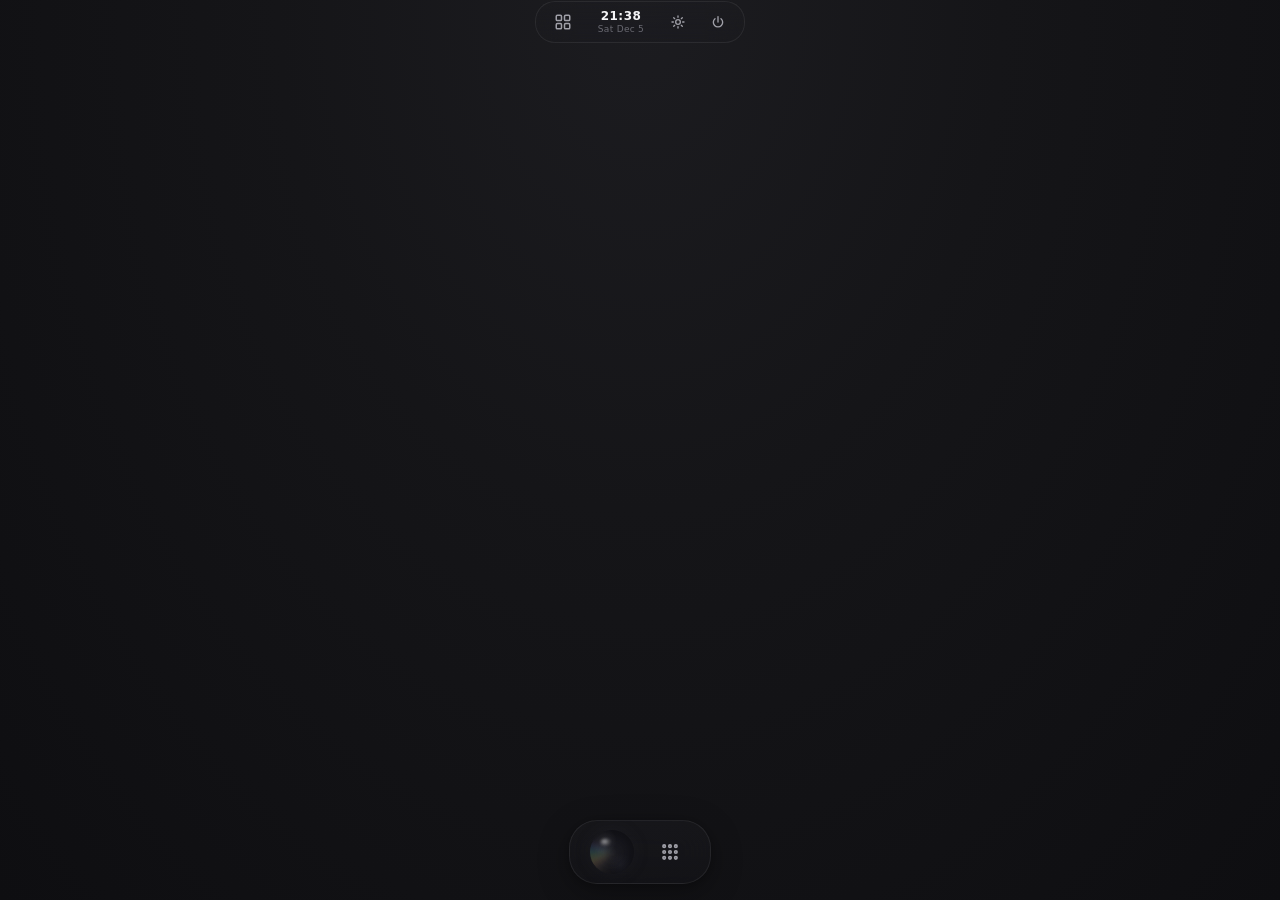
==== commit 7b7fef1d: "Fix all 6 shell issues — fullscreen kiosk, close-hide, Win+J, centered UI 1. MainWindow.xaml: Window" ====
--- a/src/Jarvis.Core/Web/index.html
+++ b/src/Jarvis.Core/Web/index.html
@@ -1,5 +1,5 @@
 <!DOCTYPE html>
-<html lang="en" data-theme="dark">
+<html lang="en">
 <head>
   <meta charset="UTF-8">
   <meta name="viewport" content="width=device-width, initial-scale=1.0, maximum-scale=1.0, user-scalable=no">
@@ -9,37 +9,29 @@
 <body>
   <div id="jarvis-shell">
 
-    <!-- ═══ Desktop Area ════════════════════════════════════════ -->
-    <div id="desktop">
-      <div id="widget-layer"></div>
-      <div id="window-container"></div>
-    </div>
-
-    <!-- ═══ Top Bar (clock + system tray area) ══════════════════ -->
+    <!-- ═══ Top Bar — centered items ══════════════════════════════ -->
     <div id="topbar">
-      <div id="topbar-left">
-        <div id="start-button" class="topbar-item" title="Start">
-          <svg width="20" height="20" viewBox="0 0 24 24" fill="none" stroke="currentColor" stroke-width="2" stroke-linecap="round" stroke-linejoin="round">
+      <div id="topbar-center">
+        <div id="start-button" class="topbar-item" title="Apps">
+          <svg width="18" height="18" viewBox="0 0 24 24" fill="none" stroke="currentColor" stroke-width="2" stroke-linecap="round" stroke-linejoin="round">
             <rect x="3" y="3" width="7" height="7" rx="1.5"/>
             <rect x="14" y="3" width="7" height="7" rx="1.5"/>
             <rect x="3" y="14" width="7" height="7" rx="1.5"/>
             <rect x="14" y="14" width="7" height="7" rx="1.5"/>
           </svg>
         </div>
-      </div>
-      <div id="topbar-right">
         <div id="clock-widget" class="topbar-item" title="Quick Settings">
           <span id="clock-time">00:00</span>
           <span id="clock-date">—</span>
         </div>
         <div id="quick-settings-button" class="topbar-item" title="Quick Settings">
-          <svg width="18" height="18" viewBox="0 0 24 24" fill="none" stroke="currentColor" stroke-width="2" stroke-linecap="round" stroke-linejoin="round">
+          <svg width="16" height="16" viewBox="0 0 24 24" fill="none" stroke="currentColor" stroke-width="2" stroke-linecap="round" stroke-linejoin="round">
             <path d="M12 3v2M12 19v2M5.6 5.6l1.4 1.4M17 17l1.4 1.4M3 12h2M19 12h2M5.6 18.4l1.4-1.4M17 7l1.4-1.4"/>
             <circle cx="12" cy="12" r="3.5"/>
           </svg>
         </div>
         <div id="power-button" class="topbar-item" title="Power">
-          <svg width="18" height="18" viewBox="0 0 24 24" fill="none" stroke="currentColor" stroke-width="2" stroke-linecap="round" stroke-linejoin="round">
+          <svg width="16" height="16" viewBox="0 0 24 24" fill="none" stroke="currentColor" stroke-width="2" stroke-linecap="round" stroke-linejoin="round">
             <path d="M12 4v8"/>
             <path d="M7.5 7a7 7 0 1 0 9 0"/>
           </svg>
@@ -47,19 +39,25 @@
       </div>
     </div>
 
-    <!-- ═══ Dock ════════════════════════════════════════════════ -->
+    <!-- ═══ Desktop Area ══════════════════════════════════════════ -->
+    <div id="desktop">
+      <div id="widget-layer"></div>
+      <div id="window-container"></div>
+    </div>
+
+    <!-- ═══ Bottom Dock — centered orb + grid ═════════════════════ -->
     <div id="dock-container">
       <div id="dock">
-        <div class="dock-item dock-item-jarvis" data-app="jarvis" title="Jarvis">
-          <div class="dock-orb"></div>
+        <div class="dock-item dock-orb-wrapper" id="orb-trigger" title="Jarvis">
+          <!-- Glass sphere orb — simplified for dock size -->
+          <div class="dock-orb">
+            <div class="dock-orb-core"></div>
+            <div class="dock-orb-caustic"></div>
+            <div class="dock-orb-reflection"></div>
+          </div>
         </div>
-        <div class="dock-separator"></div>
-        <div id="dock-pinned"></div>
-        <div class="dock-separator" id="dock-sep-running"></div>
-        <div id="dock-running"></div>
-        <div class="dock-spacer"></div>
-        <div class="dock-item" data-action="start" title="All Apps">
-          <svg width="22" height="22" viewBox="0 0 24 24" fill="none" stroke="currentColor" stroke-width="2" stroke-linecap="round" stroke-linejoin="round">
+        <div class="dock-item" id="app-grid-trigger" title="All Apps">
+          <svg width="20" height="20" viewBox="0 0 24 24" fill="none" stroke="currentColor" stroke-width="2" stroke-linecap="round" stroke-linejoin="round">
             <circle cx="5" cy="5" r="1.5"/><circle cx="12" cy="5" r="1.5"/><circle cx="19" cy="5" r="1.5"/>
             <circle cx="5" cy="12" r="1.5"/><circle cx="12" cy="12" r="1.5"/><circle cx="19" cy="12" r="1.5"/>
             <circle cx="5" cy="19" r="1.5"/><circle cx="12" cy="19" r="1.5"/><circle cx="19" cy="19" r="1.5"/>
@@ -68,140 +66,106 @@
       </div>
     </div>
 
-    <!-- ═══ Assistant Panel ══════════════════════════════════════ -->
-    <div id="assistant-panel" class="panel hidden">
-      <div class="panel-header">
-        <div class="panel-header-orb">
-          <div class="orb-ring"></div>
-          <div class="orb-core"></div>
-        </div>
-        <div class="panel-header-title">Jarvis</div>
-        <div class="panel-header-status" id="assistant-status">Ready</div>
-        <button class="panel-close" id="assistant-close">
-          <svg width="16" height="16" viewBox="0 0 24 24" fill="none" stroke="currentColor" stroke-width="2.5" stroke-linecap="round"><path d="M6 6l12 12M6 18L18 6"/></svg>
+    <!-- ═══ Fullscreen Assistant / Chat Overlay ═══════════════════ -->
+    <div id="assistant-overlay" class="hidden">
+      <!-- Close button -->
+      <button id="assistant-close" title="Close">
+        <svg width="16" height="16" viewBox="0 0 24 24" fill="none" stroke="currentColor" stroke-width="2.5" stroke-linecap="round">
+          <path d="M6 6l12 12M6 18L18 6"/>
+        </svg>
+      </button>
+
+      <!-- Chat messages area -->
+      <div id="chat-feed"></div>
+
+      <!-- Bottom input bar — same place as the dock -->
+      <div id="chat-input-bar">
+        <button id="chat-sparkle" class="chat-bar-btn" title="Sparkle">
+          <svg width="18" height="18" viewBox="0 0 24 24" fill="none" stroke="currentColor" stroke-width="1.5" stroke-linecap="round" stroke-linejoin="round">
+            <path d="M12 2l1.5 4.5L18 8l-4.5 1.5L12 14l-1.5-4.5L6 8l4.5-1.5z"/>
+            <path d="M5 16l1 3 3 1-3 1-1 3-1-3-3-1 3-1z"/>
+          </svg>
         </button>
-      </div>
-      <div id="chat-feed"></div>
-      <div id="chat-input-area">
-        <textarea id="chat-input" placeholder="Ask Jarvis anything…" rows="1"></textarea>
-        <button id="chat-send">
-          <svg width="18" height="18" viewBox="0 0 24 24" fill="none" stroke="currentColor" stroke-width="2" stroke-linecap="round" stroke-linejoin="round">
-            <path d="M12 19V5M5 12l7-7 7 7"/>
+        <textarea id="chat-input" placeholder="Ask Jarvis anything..." rows="1"></textarea>
+        <button id="chat-mic" class="chat-bar-btn" title="Voice input">
+          <svg width="18" height="18" viewBox="0 0 24 24" fill="none" stroke="currentColor" stroke-width="1.5" stroke-linecap="round" stroke-linejoin="round">
+            <path d="M12 2a3 3 0 0 0-3 3v7a3 3 0 0 0 6 0V5a3 3 0 0 0-3-3z"/>
+            <path d="M19 10v2a7 7 0 0 1-14 0v-2"/>
+            <line x1="12" y1="19" x2="12" y2="23"/>
+            <line x1="8" y1="23" x2="16" y2="23"/>
+          </svg>
+        </button>
+        <button id="chat-send" class="chat-bar-btn" title="Send">
+          <svg width="18" height="18" viewBox="0 0 24 24" fill="none" stroke="currentColor" stroke-width="1.5" stroke-linecap="round" stroke-linejoin="round">
+            <line x1="22" y1="2" x2="11" y2="13"/>
+            <polygon points="22 2 15 22 11 13 2 9 22 2"/>
           </svg>
         </button>
       </div>
     </div>
 
-    <!-- ═══ Quick Settings ═══════════════════════════════════════ -->
+    <!-- ═══ Quick Settings Panel ══════════════════════════════════ -->
     <div id="quick-settings" class="panel hidden">
       <div class="qs-tiles">
         <div class="qs-tile" id="qs-wifi">
           <svg width="20" height="20" viewBox="0 0 24 24" fill="none" stroke="currentColor" stroke-width="2" stroke-linecap="round" stroke-linejoin="round">
             <path d="M5 12.5a10 10 0 0 1 14 0M8 15.5a6 6 0 0 1 8 0M11 18.5a2 2 0 0 1 2 0"/>
-            <circle cx="12" cy="20" r="0.5" fill="currentColor"/>
           </svg>
           <span>Wi-Fi</span>
         </div>
-        <div class="qs-tile" id="qs-bt">
+        <div class="qs-tile" id="qs-bluetooth">
           <svg width="20" height="20" viewBox="0 0 24 24" fill="none" stroke="currentColor" stroke-width="2" stroke-linecap="round" stroke-linejoin="round">
-            <path d="M7 7l10 10-5 5V2l5 5L7 17"/>
+            <polyline points="6.5 6.5 17.5 17.5 12 23 12 1 17.5 6.5 6.5 17.5"/>
           </svg>
           <span>Bluetooth</span>
         </div>
         <div class="qs-tile" id="qs-airplane">
           <svg width="20" height="20" viewBox="0 0 24 24" fill="none" stroke="currentColor" stroke-width="2" stroke-linecap="round" stroke-linejoin="round">
-            <path d="M21 16v-2l-8-5V3.5a1.5 1.5 0 0 0-3 0V9l-8 5v2l8-2.5V19l-2 1.5V22l3.5-1 3.5 1v-1.5L13 19v-5.5z"/>
+            <path d="M2 12h20M2 12l4-4m-4 4l4 4"/>
           </svg>
           <span>Airplane</span>
         </div>
-        <div class="qs-tile" id="qs-night">
+        <div class="qs-tile" id="qs-darkmode">
           <svg width="20" height="20" viewBox="0 0 24 24" fill="none" stroke="currentColor" stroke-width="2" stroke-linecap="round" stroke-linejoin="round">
-            <path d="M21 12.8A9 9 0 1 1 11.2 3a7 7 0 0 0 9.8 9.8z"/>
+            <path d="M21 12.79A9 9 0 1 1 11.21 3 7 7 0 0 0 21 12.79z"/>
           </svg>
-          <span>Night Light</span>
-        </div>
-      </div>
-      <div class="qs-sliders">
-        <div class="qs-slider-row">
-          <svg width="18" height="18" viewBox="0 0 24 24" fill="none" stroke="currentColor" stroke-width="2" stroke-linecap="round" stroke-linejoin="round">
-            <path d="M11 5L6 9H2v6h4l5 4V5z"/><path d="M15.5 8.5a5 5 0 0 1 0 7M19 5a9 9 0 0 1 0 14"/>
-          </svg>
-          <input type="range" id="qs-volume" min="0" max="100" value="50">
-          <span class="qs-value" id="qs-volume-value">50</span>
-        </div>
-        <div class="qs-slider-row">
-          <svg width="18" height="18" viewBox="0 0 24 24" fill="none" stroke="currentColor" stroke-width="2" stroke-linecap="round" stroke-linejoin="round">
-            <circle cx="12" cy="12" r="4"/><path d="M12 2v2M12 20v2M4.2 4.2l1.4 1.4M18.4 18.4l1.4 1.4M2 12h2M20 12h2M4.2 19.8l1.4-1.4M18.4 5.6l1.4-1.4"/>
-          </svg>
-          <input type="range" id="qs-brightness" min="0" max="100" value="100">
-          <span class="qs-value" id="qs-brightness-value">100</span>
-        </div>
-      </div>
-      <div class="qs-footer">
-        <div class="qs-footer-item" id="qs-lock">
-          <svg width="16" height="16" viewBox="0 0 24 24" fill="none" stroke="currentColor" stroke-width="2" stroke-linecap="round" stroke-linejoin="round">
-            <rect x="5" y="11" width="14" height="10" rx="2"/><path d="M8 11V7a4 4 0 0 1 8 0v4"/>
-          </svg>
-          Lock
-        </div>
-        <div class="qs-footer-item qs-danger" id="qs-shutdown">
-          <svg width="16" height="16" viewBox="0 0 24 24" fill="none" stroke="currentColor" stroke-width="2" stroke-linecap="round" stroke-linejoin="round">
-            <path d="M12 4v8"/><path d="M7.5 7a7 7 0 1 0 9 0"/>
-          </svg>
-          Shut down
+          <span>Dark</span>
         </div>
       </div>
     </div>
 
-    <!-- ═══ Power Menu ═══════════════════════════════════════════ -->
+    <!-- ═══ Power Menu ════════════════════════════════════════════ -->
     <div id="power-menu" class="panel hidden">
-      <div class="power-item" data-action="lock">
+      <div class="power-item" data-action="sleep">
         <svg width="18" height="18" viewBox="0 0 24 24" fill="none" stroke="currentColor" stroke-width="2" stroke-linecap="round" stroke-linejoin="round">
-          <rect x="5" y="11" width="14" height="10" rx="2"/><path d="M8 11V7a4 4 0 0 1 8 0v4"/>
+          <path d="M12 2v8M5.6 5.6a9 9 0 1 0 12.8 0"/>
         </svg>
-        Lock
+        <span>Sleep</span>
       </div>
       <div class="power-item" data-action="restart">
         <svg width="18" height="18" viewBox="0 0 24 24" fill="none" stroke="currentColor" stroke-width="2" stroke-linecap="round" stroke-linejoin="round">
-          <path d="M21 12a9 9 0 1 1-3-6.7L21 8"/><path d="M21 3v5h-5"/>
+          <polyline points="23 4 23 10 17 10"/>
+          <path d="M20.5 14a9 9 0 1 1-3.2-7.6L23 10"/>
         </svg>
-        Restart
+        <span>Restart</span>
       </div>
-      <div class="power-item" data-action="sleep">
+      <div class="power-item danger" data-action="shutdown">
         <svg width="18" height="18" viewBox="0 0 24 24" fill="none" stroke="currentColor" stroke-width="2" stroke-linecap="round" stroke-linejoin="round">
-          <path d="M21 12.8A9 9 0 1 1 11.2 3a7 7 0 0 0 9.8 9.8z"/>
+          <path d="M12 4v8"/>
+          <path d="M7.5 7a7 7 0 1 0 9 0"/>
         </svg>
-        Sleep
-      </div>
-      <div class="power-item" data-action="logoff">
-        <svg width="18" height="18" viewBox="0 0 24 24" fill="none" stroke="currentColor" stroke-width="2" stroke-linecap="round" stroke-linejoin="round">
-          <path d="M9 21H5a2 2 0 0 1-2-2V5a2 2 0 0 1 2-2h4"/><path d="M16 17l5-5-5-5M21 12H9"/>
-        </svg>
-        Sign out
-      </div>
-      <div class="power-divider"></div>
-      <div class="power-item power-danger" data-action="shutdown">
-        <svg width="18" height="18" viewBox="0 0 24 24" fill="none" stroke="currentColor" stroke-width="2" stroke-linecap="round" stroke-linejoin="round">
-          <path d="M12 4v8"/><path d="M7.5 7a7 7 0 1 0 9 0"/>
-        </svg>
-        Shut down
+        <span>Shut Down</span>
       </div>
     </div>
 
-    <!-- ═══ Start Menu ═══════════════════════════════════════════ -->
-    <div id="start-menu" class="panel hidden">
-      <div id="start-search">
-        <svg width="18" height="18" viewBox="0 0 24 24" fill="none" stroke="currentColor" stroke-width="2" stroke-linecap="round" stroke-linejoin="round">
-          <circle cx="11" cy="11" r="7"/><path d="M21 21l-4.3-4.3"/>
-        </svg>
-        <input type="text" id="start-search-input" placeholder="Search apps…" autocomplete="off">
-      </div>
-      <div id="start-apps"></div>
+    <!-- ═══ App Grid / Start Menu ═════════════════════════════════ -->
+    <div id="app-grid" class="panel hidden">
+      <div id="app-grid-header">All Apps</div>
+      <div id="app-grid-list"></div>
     </div>
 
   </div>
 
-  <script src="md.js"></script>
   <script src="app.js"></script>
 </body>
 </html>
--- a/src/Jarvis.Core/Web/styles.css
+++ b/src/Jarvis.Core/Web/styles.css
@@ -1,91 +1,120 @@
 /* ═══════════════════════════════════════════════════════════════
-   Jarvis Desktop — Premium Dark Theme
-   Clean · Modern · Rounded · Glassmorphic
+   Jarvis Shell — Monochrome, centered, fullscreen
    ═══════════════════════════════════════════════════════════════ */
 
 :root {
-  /* ── Palette ─────────────────────────────────────────────── */
-  --bg:           #0A0A0F;
-  --bg-grad-1:    #0A0A0F;
-  --bg-grad-2:    #12121A;
-  --surface-1:    rgba(20, 20, 28, 0.72);
-  --surface-2:    rgba(28, 28, 38, 0.80);
-  --surface-3:    rgba(38, 38, 50, 0.85);
-  --surface-hi:   rgba(48, 48, 62, 0.90);
-  --glass-border: rgba(255, 255, 255, 0.08);
-  --glass-hi:     rgba(255, 255, 255, 0.04);
-
-  --text:         #ECECF1;
-  --text-2:       #B4B4C2;
-  --text-dim:     #6E6E80;
-  --text-faint:   #444452;
-
-  --accent:       #6C7CFF;
-  --accent-2:     #9B7CFF;
-  --accent-glow:  rgba(108, 124, 255, 0.35);
-  --accent-soft:  rgba(108, 124, 255, 0.12);
-
-  --danger:       #FF5C7A;
-  --danger-soft:  rgba(255, 92, 122, 0.12);
-  --success:      #4FD39A;
-  --warning:      #FFB454;
-
-  /* ── Geometry ────────────────────────────────────────────── */
-  --r-sm:  8px;
-  --r-md:  12px;
-  --r-lg:  16px;
-  --r-xl:  20px;
-  --r-2xl: 24px;
-
-  /* ── Shadows ─────────────────────────────────────────────── */
-  --shadow-sm:  0 1px 3px rgba(0,0,0,0.3), 0 1px 2px rgba(0,0,0,0.2);
-  --shadow-md:  0 4px 16px rgba(0,0,0,0.4), 0 2px 6px rgba(0,0,0,0.2);
-  --shadow-lg:  0 12px 40px rgba(0,0,0,0.5), 0 4px 12px rgba(0,0,0,0.3);
-  --shadow-xl:  0 24px 64px rgba(0,0,0,0.6), 0 8px 24px rgba(0,0,0,0.4);
-
-  /* ── Motion ──────────────────────────────────────────────── */
-  --ease:       cubic-bezier(0.22, 1, 0.36, 1);
-  --ease-out:   cubic-bezier(0.16, 1, 0.3, 1);
-  --ease-snap:  cubic-bezier(0.34, 1.56, 0.64, 1);
-  --dur-fast:   0.15s;
-  --dur:        0.25s;
-  --dur-slow:   0.4s;
-
-  /* ── Layout ──────────────────────────────────────────────── */
-  --topbar-h:    40px;
-  --dock-h:      64px;
-  --font:        'Segoe UI', system-ui, -apple-system, sans-serif;
-  --mono:        'Cascadia Code', 'JetBrains Mono', 'Consolas', monospace;
-}
-
-/* ═══ Reset ════════════════════════════════════════════════════ */
+  /* Monochrome layered palette */
+  --bg-deep:        #0E0E11;
+  --bg:             #151518;
+  --bg-mid:         #1C1C20;
+  --bg-elevated:    #232328;
+  --bg-elevated-2:  #2C2C33;
+  --bg-surface:     #34343C;
+
+  --text:           #F5F5F7;
+  --text-secondary: #A0A0A8;
+  --text-tertiary:  #6A6A72;
+
+  --border:         rgba(255, 255, 255, 0.07);
+  --border-strong:  rgba(255, 255, 255, 0.12);
+
+  --ease:           cubic-bezier(0.22, 1, 0.36, 1);
+  --ease-out:       cubic-bezier(0.16, 1, 0.3, 1);
+  --ease-snap:      cubic-bezier(0.34, 1.56, 0.64, 1);
+  --font:           -apple-system, BlinkMacSystemFont, 'SF Pro Display', 'Segoe UI', system-ui, sans-serif;
+}
+
 *, *::before, *::after { margin: 0; padding: 0; box-sizing: border-box; }
 
 html, body {
-  width: 100vw;
-  height: 100vh;
+  width: 100vw; height: 100vh;
   overflow: hidden;
-  background: var(--bg);
+  background: var(--bg-deep);
   color: var(--text);
   font-family: var(--font);
   font-size: 14px;
-  line-height: 1.5;
   -webkit-font-smoothing: antialiased;
-  text-rendering: optimizeLegibility;
+  -moz-osx-font-smoothing: grayscale;
   user-select: none;
   -webkit-user-select: none;
 }
 
 #jarvis-shell {
-  width: 100vw;
-  height: 100vh;
+  width: 100vw; height: 100vh;
   display: flex;
   flex-direction: column;
   position: relative;
-  background: radial-gradient(ellipse at 50% 0%, var(--bg-grad-2) 0%, var(--bg-grad-1) 60%);
-}
-
-/* ═══ Desktop ══════════════════════════════════════════════════ */
+  background: radial-gradient(ellipse at 50% 0%, var(--bg-mid) 0%, var(--bg) 40%, var(--bg-deep) 100%);
+}
+
+/* ═══════════════════════════════════════════════════════════════
+   TOP BAR — centered items
+   ═══════════════════════════════════════════════════════════════ */
+
+#topbar {
+  height: 44px;
+  display: flex;
+  align-items: center;
+  justify-content: center;
+  padding: 0 16px;
+  z-index: 900;
+  flex-shrink: 0;
+}
+
+#topbar-center {
+  display: flex;
+  align-items: center;
+  gap: 4px;
+  background: linear-gradient(180deg, rgba(28,28,32,0.6) 0%, rgba(28,28,32,0.3) 100%);
+  border: 1px solid var(--border);
+  border-radius: 20px;
+  padding: 4px 8px;
+  backdrop-filter: blur(16px) saturate(1.2);
+  -webkit-backdrop-filter: blur(16px) saturate(1.2);
+}
+
+.topbar-item {
+  display: flex;
+  align-items: center;
+  gap: 6px;
+  height: 32px;
+  padding: 0 10px;
+  border-radius: 12px;
+  color: var(--text-secondary);
+  cursor: pointer;
+  transition: background 0.15s var(--ease), color 0.15s var(--ease);
+}
+.topbar-item:hover {
+  background: rgba(255,255,255,0.06);
+  color: var(--text);
+}
+.topbar-item:active { background: rgba(255,255,255,0.10); }
+
+#clock-widget {
+  flex-direction: column;
+  gap: 0;
+  padding: 0 12px;
+  height: 32px;
+  justify-content: center;
+}
+#clock-time {
+  font-size: 12px;
+  font-weight: 600;
+  color: var(--text);
+  letter-spacing: 0.5px;
+  line-height: 1.2;
+}
+#clock-date {
+  font-size: 9px;
+  color: var(--text-tertiary);
+  letter-spacing: 0.3px;
+  line-height: 1.2;
+}
+
+/* ═══════════════════════════════════════════════════════════════
+   DESKTOP
+   ═══════════════════════════════════════════════════════════════ */
+
 #desktop {
   flex: 1;
   position: relative;
@@ -94,674 +123,390 @@
 #widget-layer { position: absolute; inset: 0; pointer-events: none; padding: 16px; }
 #window-container { position: absolute; inset: 0; }
 
-/* ═══ Top Bar ══════════════════════════════════════════════════ */
-#topbar {
-  height: var(--topbar-h);
-  display: flex;
-  align-items: center;
-  justify-content: space-between;
-  padding: 0 12px;
-  z-index: 900;
-  background: linear-gradient(180deg, rgba(10,10,15,0.6) 0%, transparent 100%);
-  -webkit-backdrop-filter: blur(8px);
-  backdrop-filter: blur(8px);
-}
-
-#topbar-left, #topbar-right { display: flex; align-items: center; gap: 4px; }
-
-.topbar-item {
-  display: flex;
-  align-items: center;
-  gap: 6px;
-  height: 30px;
-  padding: 0 10px;
-  border-radius: var(--r-sm);
-  color: var(--text-2);
-  cursor: pointer;
-  transition: background var(--dur-fast) var(--ease),
-              color var(--dur-fast) var(--ease);
-}
-.topbar-item:hover {
-  background: var(--glass-hi);
-  color: var(--text);
-}
-.topbar-item:active { background: var(--surface-3); }
-
-#clock-widget {
+/* ═══════════════════════════════════════════════════════════════
+   BOTTOM DOCK — centered orb + grid
+   ═══════════════════════════════════════════════════════════════ */
+
+#dock-container {
+  display: flex;
+  justify-content: center;
+  padding: 0 16px 16px;
+  z-index: 1000;
+  flex-shrink: 0;
+}
+
+#dock {
+  display: flex;
+  align-items: center;
+  gap: 8px;
+  height: 64px;
+  padding: 0 16px;
+  background: linear-gradient(180deg, rgba(28,28,32,0.5) 0%, rgba(20,20,24,0.6) 100%);
+  border: 1px solid var(--border);
+  border-radius: 28px;
+  box-shadow: 0 8px 32px rgba(0,0,0,0.3), 0 2px 8px rgba(0,0,0,0.2);
+  backdrop-filter: blur(24px) saturate(1.4);
+  -webkit-backdrop-filter: blur(24px) saturate(1.4);
+  transition: transform 0.25s var(--ease);
+}
+
+.dock-item {
+  width: 48px; height: 48px;
+  border-radius: 16px;
+  display: flex; align-items: center; justify-content: center;
+  cursor: pointer;
+  color: var(--text-secondary);
+  position: relative;
+  transition: transform 0.2s var(--ease-snap),
+              background 0.15s var(--ease),
+              color 0.15s var(--ease);
+}
+.dock-item:hover {
+  background: rgba(255,255,255,0.06);
+  color: var(--text);
+  transform: translateY(-4px) scale(1.06);
+}
+.dock-item:active { transform: translateY(-2px) scale(1.03); }
+
+/* ── Glass sphere orb in dock ─────────────────────────────────── */
+.dock-orb-wrapper { width: 52px; height: 52px; }
+
+.dock-orb {
+  width: 44px; height: 44px;
+  border-radius: 50%;
+  position: relative;
+  overflow: hidden;
+  background:
+    radial-gradient(circle at 30% 25%, rgba(255,255,255,0.10) 0%, transparent 30%),
+    radial-gradient(circle at 70% 80%, rgba(140,150,180,0.06) 0%, transparent 25%),
+    radial-gradient(circle at 50% 55%, rgba(40,40,48,0.4) 0%, rgba(22,22,28,0.95) 55%, rgba(16,16,20,1) 100%);
+  box-shadow: 0 0 20px rgba(100,100,120,0.08), inset 0 0 14px rgba(10,10,14,0.5);
+}
+
+.dock-orb-core {
+  position: absolute; inset: -20%;
+  border-radius: 50%;
+  background: conic-gradient(
+    from 190deg,
+    transparent 0deg, transparent 20deg,
+    rgba(255,120,80,0.10) 40deg,
+    rgba(255,210,90,0.22) 55deg,
+    rgba(160,255,140,0.18) 70deg,
+    rgba(80,210,255,0.20) 85deg,
+    rgba(180,140,255,0.12) 100deg,
+    transparent 115deg, transparent 360deg
+  );
+  filter: blur(3px);
+  animation: sweep-arc 6s linear infinite;
+  mix-blend-mode: screen;
+}
+
+.dock-orb-caustic {
+  position: absolute; inset: -30%;
+  border-radius: 50%;
+  background: conic-gradient(
+    from 150deg,
+    transparent 0deg, transparent 35deg,
+    rgba(255,180,100,0.05) 55deg,
+    rgba(100,220,200,0.07) 75deg,
+    rgba(140,160,255,0.05) 95deg,
+    transparent 110deg, transparent 360deg
+  );
+  filter: blur(5px);
+  animation: sweep-arc 9s linear infinite reverse;
+  mix-blend-mode: screen;
+}
+
+.dock-orb-reflection {
+  position: absolute;
+  top: 8px; left: 10px;
+  width: 12px; height: 9px;
+  border-radius: 50%;
+  background: radial-gradient(ellipse at 40% 40%,
+    rgba(255,255,255,0.50) 0%,
+    rgba(255,255,255,0.12) 45%,
+    transparent 70%);
+  filter: blur(1px);
+  animation: reflection-shift 8s var(--ease) infinite;
+}
+
+.dock-orb-wrapper:hover .dock-orb {
+  box-shadow: 0 0 28px rgba(120,120,140,0.12), 0 0 48px rgba(160,140,255,0.06), inset 0 0 14px rgba(10,10,14,0.4);
+  transform: scale(1.08);
+}
+.dock-orb-wrapper:active .dock-orb { transform: scale(1.04); }
+
+@keyframes sweep-arc {
+  from { transform: rotate(0deg); }
+  to { transform: rotate(360deg); }
+}
+@keyframes reflection-shift {
+  0%, 100% { transform: translate(0,0); opacity: 0.6; }
+  50% { transform: translate(1px,0.5px); opacity: 0.75; }
+}
+
+/* ═══════════════════════════════════════════════════════════════
+   FULLSCREEN ASSISTANT OVERLAY
+   ═══════════════════════════════════════════════════════════════ */
+
+#assistant-overlay {
+  position: fixed;
+  inset: 0;
+  z-index: 2000;
+  display: flex;
   flex-direction: column;
-  gap: 0;
-  padding: 0 12px;
-  height: 30px;
-  justify-content: center;
-}
-#clock-time {
-  font-size: 12px;
-  font-weight: 600;
-  color: var(--text);
-  letter-spacing: 0.5px;
-  line-height: 1.2;
-}
-#clock-date {
-  font-size: 9px;
-  color: var(--text-dim);
-  letter-spacing: 0.3px;
-  line-height: 1.2;
-}
-
-/* ═══ Dock ═════════════════════════════════════════════════════ */
-#dock-container {
-  display: flex;
-  justify-content: center;
-  padding: 0 16px 12px;
-  z-index: 1000;
-}
-
-#dock {
-  display: flex;
-  align-items: center;
-  gap: 6px;
-  height: var(--dock-h);
-  padding: 0 12px;
-  background: var(--surface-1);
-  border: 1px solid var(--glass-border);
-  border-radius: var(--r-2xl);
-  box-shadow: var(--shadow-lg);
-  -webkit-backdrop-filter: blur(24px) saturate(1.4);
-  backdrop-filter: blur(24px) saturate(1.4);
-  transition: transform var(--dur) var(--ease);
-}
-
-.dock-item {
-  width: 48px;
-  height: 48px;
-  border-radius: var(--r-md);
-  display: flex;
-  align-items: center;
-  justify-content: center;
-  cursor: pointer;
-  color: var(--text-2);
-  position: relative;
-  transition: transform var(--dur) var(--ease-snap),
-              background var(--dur-fast) var(--ease),
-              color var(--dur-fast) var(--ease),
-              box-shadow var(--dur) var(--ease);
-}
-.dock-item:hover {
-  background: var(--surface-hi);
-  color: var(--text);
-  transform: translateY(-6px) scale(1.08);
-}
-.dock-item:active { transform: translateY(-3px) scale(1.04); }
-
-.dock-item-jarvis { width: 48px; height: 48px; }
-
-.dock-orb {
-  width: 36px;
-  height: 36px;
+  background: var(--bg-deep);
+  opacity: 0;
+  transition: opacity 0.35s var(--ease-out);
+}
+#assistant-overlay.hidden { display: none; }
+#assistant-overlay.visible { opacity: 1; }
+
+/* Close button */
+#assistant-close {
+  position: absolute;
+  top: 16px; right: 20px;
+  width: 32px; height: 32px;
   border-radius: 50%;
-  background: conic-gradient(from 0deg, var(--accent), var(--accent-2), var(--accent));
-  box-shadow: 0 0 16px var(--accent-glow), inset 0 0 8px rgba(255,255,255,0.15);
-  animation: orb-rotate 8s linear infinite;
-}
-@keyframes orb-rotate {
-  to { transform: rotate(360deg); }
-}
-
-.dock-item:hover .dock-orb {
-  box-shadow: 0 0 24px var(--accent-glow), inset 0 0 12px rgba(255,255,255,0.2);
-}
-
-.dock-separator {
-  width: 1px;
-  height: 32px;
-  background: var(--glass-border);
-  margin: 0 2px;
-  flex-shrink: 0;
-}
-.dock-separator:empty { display: block; }
-#dock-sep-running:empty { display: none; }
-
-.dock-spacer { flex: 1; }
-
-.dock-item.running::after {
-  content: '';
-  position: absolute;
-  bottom: 3px;
-  left: 50%;
-  transform: translateX(-50%);
-  width: 5px;
-  height: 5px;
-  border-radius: 50%;
-  background: var(--accent);
-  box-shadow: 0 0 6px var(--accent-glow);
-}
-
-/* ═══ Panels (shared) ══════════════════════════════════════════ */
-.panel {
-  position: absolute;
-  z-index: 2000;
-  background: var(--surface-1);
-  border: 1px solid var(--glass-border);
-  border-radius: var(--r-xl);
-  box-shadow: var(--shadow-xl);
-  -webkit-backdrop-filter: blur(28px) saturate(1.5);
-  backdrop-filter: blur(28px) saturate(1.5);
-  animation: panel-in var(--dur) var(--ease-out) both;
-  overflow: hidden;
-}
-.panel.hidden {
-  display: none;
-}
-@keyframes panel-in {
-  from {
-    opacity: 0;
-    transform: translateY(12px) scale(0.96);
-  }
-  to {
-    opacity: 1;
-    transform: translateY(0) scale(1);
-  }
-}
-
-/* ═══ Assistant Panel ══════════════════════════════════════════ */
-#assistant-panel {
-  bottom: calc(var(--dock-h) + 24px);
-  right: 20px;
-  width: 440px;
-  max-height: 72vh;
-  display: flex;
-  flex-direction: column;
-}
-
-.panel-header {
-  display: flex;
-  align-items: center;
-  padding: 16px 18px;
-  gap: 14px;
-  border-bottom: 1px solid var(--glass-border);
-  flex-shrink: 0;
-}
-
-.panel-header-orb {
-  position: relative;
-  width: 32px;
-  height: 32px;
-  display: flex;
-  align-items: center;
-  justify-content: center;
-  flex-shrink: 0;
-}
-.orb-ring {
-  position: absolute;
-  inset: 0;
-  border-radius: 50%;
-  border: 2px solid var(--accent);
-  opacity: 0.3;
-  animation: orb-pulse 2.5s var(--ease) infinite;
-}
-.orb-core {
-  width: 18px;
-  height: 18px;
-  border-radius: 50%;
-  background: radial-gradient(circle at 35% 35%, var(--accent), var(--accent-2));
-  box-shadow: 0 0 12px var(--accent-glow);
-}
-@keyframes orb-pulse {
-  0%, 100% { transform: scale(1); opacity: 0.3; }
-  50% { transform: scale(1.3); opacity: 0; }
-}
-
-.panel-header-title {
-  font-size: 16px;
-  font-weight: 600;
-  letter-spacing: 0.3px;
-  flex: 1;
-}
-
-.panel-header-status {
-  font-size: 11px;
-  color: var(--text-dim);
-  padding: 3px 8px;
-  border-radius: 20px;
-  background: var(--accent-soft);
-  color: var(--accent);
-  font-weight: 500;
-}
-
-.panel-close {
-  width: 28px;
-  height: 28px;
-  border-radius: var(--r-sm);
   border: none;
   background: transparent;
-  color: var(--text-dim);
-  cursor: pointer;
-  display: flex;
-  align-items: center;
-  justify-content: center;
-  transition: all var(--dur-fast) var(--ease);
-  flex-shrink: 0;
-}
-.panel-close:hover { background: var(--surface-3); color: var(--text); }
-
+  color: var(--text-tertiary);
+  cursor: pointer;
+  display: flex; align-items: center; justify-content: center;
+  z-index: 10;
+  transition: all 0.2s var(--ease);
+}
+#assistant-close:hover { color: var(--text-secondary); background: var(--bg-elevated-2); }
+
+/* Chat feed */
 #chat-feed {
   flex: 1;
   overflow-y: auto;
-  padding: 18px;
+  padding: 56px 24px 20px;
   display: flex;
   flex-direction: column;
-  gap: 14px;
-  min-height: 0;
-}
-
-/* ── Chat Messages ─────────────────────────────────────────── */
+  gap: 20px;
+  max-width: 720px;
+  margin: 0 auto;
+  width: 100%;
+  position: relative;
+  z-index: 1;
+}
+
 .msg {
+  animation: msg-in 0.4s var(--ease-out) both;
   max-width: 85%;
-  padding: 12px 16px;
-  border-radius: var(--r-lg);
-  font-size: 14px;
-  line-height: 1.55;
+  padding: 14px 24px;
+  border-radius: 24px;
+  font-size: 17px;
+  line-height: 1.45;
   word-wrap: break-word;
-  animation: msg-in var(--dur) var(--ease-out) both;
 }
 @keyframes msg-in {
-  from { opacity: 0; transform: translateY(8px); }
+  from { opacity: 0; transform: translateY(14px); }
   to   { opacity: 1; transform: translateY(0); }
 }
 
 .msg.user {
-  align-self: flex-end;
-  background: linear-gradient(135deg, var(--accent), var(--accent-2));
-  color: white;
-  border-bottom-right-radius: var(--r-sm);
-  box-shadow: 0 2px 8px var(--accent-glow);
+  align-self: center;
+  background: linear-gradient(180deg, var(--bg-elevated) 0%, var(--bg-mid) 100%);
+  border: 1px solid var(--border);
+  color: var(--text);
+  font-weight: 500;
+  text-align: center;
+  box-shadow: 0 2px 12px rgba(0,0,0,0.15);
 }
 
 .msg.jarvis {
   align-self: flex-start;
-  background: var(--surface-2);
-  border: 1px solid var(--glass-border);
-  border-bottom-left-radius: var(--r-sm);
-}
-
-.msg pre {
-  background: var(--bg);
-  border-radius: var(--r-sm);
-  padding: 12px;
-  overflow-x: auto;
-  margin: 8px 0;
-  font-family: var(--mono);
-  font-size: 12px;
-  border: 1px solid var(--glass-border);
-}
-.msg code {
-  font-family: var(--mono);
-  font-size: 13px;
-  background: rgba(0,0,0,0.3);
-  padding: 2px 6px;
-  border-radius: 4px;
-}
-.msg pre code { background: none; padding: 0; }
-
-/* ── Chat Input ────────────────────────────────────────────── */
-#chat-input-area {
-  display: flex;
-  padding: 14px;
-  border-top: 1px solid var(--glass-border);
-  gap: 10px;
-  flex-shrink: 0;
-}
-
-#chat-input {
-  flex: 1;
-  background: var(--surface-2);
-  border: 1px solid var(--glass-border);
-  border-radius: var(--r-md);
-  padding: 12px 14px;
-  color: var(--text);
-  font-family: var(--font);
-  font-size: 14px;
-  resize: none;
-  outline: none;
-  max-height: 100px;
-  transition: border-color var(--dur-fast) var(--ease),
-              box-shadow var(--dur-fast) var(--ease);
-}
-#chat-input::placeholder { color: var(--text-faint); }
-#chat-input:focus {
-  border-color: var(--accent);
-  box-shadow: 0 0 0 3px var(--accent-soft);
-}
-
-#chat-send {
-  width: 44px;
-  height: 44px;
-  border-radius: var(--r-md);
-  border: none;
-  background: linear-gradient(135deg, var(--accent), var(--accent-2));
-  color: white;
-  cursor: pointer;
-  display: flex;
-  align-items: center;
-  justify-content: center;
-  flex-shrink: 0;
-  transition: transform var(--dur-fast) var(--ease-snap),
-              box-shadow var(--dur-fast) var(--ease);
-  box-shadow: 0 2px 8px var(--accent-glow);
-}
-#chat-send:hover {
-  transform: scale(1.06);
-  box-shadow: 0 4px 16px var(--accent-glow);
-}
-#chat-send:active { transform: scale(0.96); }
-
-/* ═══ Quick Settings ═══════════════════════════════════════════ */
-#quick-settings {
-  top: calc(var(--topbar-h) + 8px);
-  right: 12px;
-  width: 340px;
-  padding: 16px;
-  display: flex;
-  flex-direction: column;
-  gap: 14px;
-}
-
-.qs-tiles {
-  display: grid;
-  grid-template-columns: repeat(2, 1fr);
-  gap: 8px;
-}
-
-.qs-tile {
-  display: flex;
-  align-items: center;
-  gap: 10px;
-  padding: 12px 14px;
-  border-radius: var(--r-md);
-  background: var(--surface-2);
-  border: 1px solid var(--glass-border);
-  cursor: pointer;
-  transition: all var(--dur-fast) var(--ease);
-  color: var(--text-2);
-  font-size: 13px;
-  font-weight: 500;
-}
-.qs-tile:hover {
-  background: var(--surface-3);
-  color: var(--text);
-  border-color: rgba(255,255,255,0.12);
-}
-.qs-tile.active {
-  background: var(--accent-soft);
-  color: var(--accent);
-  border-color: rgba(108,124,255,0.3);
-}
-.qs-tile.active svg { filter: drop-shadow(0 0 4px var(--accent-glow)); }
-
-.qs-sliders {
-  display: flex;
-  flex-direction: column;
-  gap: 12px;
-  padding: 4px 0;
-}
-
-.qs-slider-row {
-  display: flex;
-  align-items: center;
-  gap: 12px;
-  color: var(--text-dim);
-}
-
-.qs-slider-row input[type="range"] {
-  flex: 1;
-  height: 4px;
-  -webkit-appearance: none;
-  appearance: none;
-  background: var(--surface-3);
-  border-radius: 2px;
-  outline: none;
-  cursor: pointer;
-}
-.qs-slider-row input[type="range"]::-webkit-slider-thumb {
-  -webkit-appearance: none;
-  appearance: none;
-  width: 16px;
-  height: 16px;
-  border-radius: 50%;
-  background: var(--accent);
-  box-shadow: 0 0 8px var(--accent-glow);
-  border: 2px solid var(--bg);
-  cursor: pointer;
-  transition: transform var(--dur-fast) var(--ease-snap);
-}
-.qs-slider-row input[type="range"]::-webkit-slider-thumb:hover { transform: scale(1.25); }
-
-.qs-value {
-  width: 28px;
-  text-align: right;
-  font-size: 12px;
-  font-weight: 600;
-  color: var(--text-2);
-  font-variant-numeric: tabular-nums;
-}
-
-.qs-footer {
-  display: flex;
-  gap: 8px;
-  padding-top: 12px;
-  border-top: 1px solid var(--glass-border);
-}
-
-.qs-footer-item {
-  flex: 1;
-  display: flex;
-  align-items: center;
-  justify-content: center;
-  gap: 8px;
-  padding: 10px;
-  border-radius: var(--r-md);
-  background: var(--surface-2);
-  cursor: pointer;
-  font-size: 12px;
-  font-weight: 500;
-  color: var(--text-2);
-  transition: all var(--dur-fast) var(--ease);
-}
-.qs-footer-item:hover { background: var(--surface-3); color: var(--text); }
-.qs-footer-item.qs-danger:hover { background: var(--danger-soft); color: var(--danger); }
-
-/* ═══ Power Menu ═══════════════════════════════════════════════ */
-#power-menu {
-  top: calc(var(--topbar-h) + 8px);
-  right: 12px;
-  width: 220px;
-  padding: 8px;
-}
-
-.power-item {
-  display: flex;
-  align-items: center;
-  gap: 12px;
-  padding: 11px 14px;
-  border-radius: var(--r-md);
-  cursor: pointer;
-  font-size: 14px;
-  font-weight: 500;
-  color: var(--text-2);
-  transition: all var(--dur-fast) var(--ease);
-}
-.power-item:hover { background: var(--surface-3); color: var(--text); }
-.power-item svg { flex-shrink: 0; opacity: 0.8; }
-
-.power-divider {
-  height: 1px;
-  background: var(--glass-border);
-  margin: 4px 8px;
-}
-
-.power-danger { color: var(--danger); }
-.power-danger:hover { background: var(--danger-soft); }
-
-/* ═══ Start Menu ═══════════════════════════════════════════════ */
-#start-menu {
-  bottom: calc(var(--dock-h) + 24px);
-  left: 50%;
-  transform: translateX(-50%);
-  width: 560px;
-  max-height: 62vh;
-  padding: 16px;
-  display: flex;
-  flex-direction: column;
-}
-#start-menu:not(.hidden) {
-  animation: panel-in-center var(--dur) var(--ease-out) both;
-}
-@keyframes panel-in-center {
-  from { opacity: 0; transform: translateX(-50%) translateY(12px) scale(0.96); }
-  to   { opacity: 1; transform: translateX(-50%) translateY(0) scale(1); }
-}
-
-#start-search {
-  display: flex;
-  align-items: center;
-  gap: 10px;
-  padding: 12px 16px;
-  border-radius: var(--r-md);
-  background: var(--surface-2);
-  border: 1px solid var(--glass-border);
-  margin-bottom: 16px;
-  color: var(--text-dim);
-  transition: border-color var(--dur-fast) var(--ease),
-              box-shadow var(--dur-fast) var(--ease);
-}
-#start-search:focus-within {
-  border-color: var(--accent);
-  box-shadow: 0 0 0 3px var(--accent-soft);
-}
-#start-search input {
-  flex: 1;
-  background: none;
-  border: none;
-  color: var(--text);
-  font-size: 14px;
-  outline: none;
-  font-family: var(--font);
-}
-#start-search input::placeholder { color: var(--text-faint); }
-
-#start-apps {
-  flex: 1;
-  overflow-y: auto;
-  display: grid;
-  grid-template-columns: repeat(4, 1fr);
-  gap: 4px;
-}
-
-.start-app {
-  display: flex;
-  flex-direction: column;
-  align-items: center;
-  padding: 16px 8px 12px;
-  border-radius: var(--r-md);
-  cursor: pointer;
-  transition: background var(--dur-fast) var(--ease),
-              transform var(--dur-fast) var(--ease);
-}
-.start-app:hover {
-  background: var(--surface-2);
-  transform: translateY(-2px);
-}
-.start-app:active { transform: translateY(0); }
-
-.start-app-icon {
-  width: 44px;
-  height: 44px;
-  border-radius: var(--r-md);
-  background: var(--surface-3);
-  border: 1px solid var(--glass-border);
-  display: flex;
-  align-items: center;
-  justify-content: center;
-  font-size: 20px;
-  font-weight: 700;
-  color: var(--accent);
-  margin-bottom: 8px;
-  transition: box-shadow var(--dur-fast) var(--ease);
-}
-.start-app:hover .start-app-icon {
-  box-shadow: 0 4px 12px rgba(0,0,0,0.3);
-}
-
-.start-app-name {
-  font-size: 11px;
-  text-align: center;
-  color: var(--text-2);
-  font-weight: 500;
-  white-space: nowrap;
-  overflow: hidden;
-  text-overflow: ellipsis;
-  max-width: 100%;
-}
-
-/* ═══ Scrollbars ═══════════════════════════════════════════════ */
-::-webkit-scrollbar { width: 6px; height: 6px; }
-::-webkit-scrollbar-track { background: transparent; }
-::-webkit-scrollbar-thumb {
-  background: var(--surface-3);
-  border-radius: 3px;
-  border: none;
-}
-::-webkit-scrollbar-thumb:hover { background: var(--surface-hi); }
-
-/* ═══ Utility ═════════════════════════════════════════════════ */
-.hidden { display: none !important; }
-
-/* ═══ Welcome message (no chat history) ═══════════════════════ */
-.chat-welcome {
-  text-align: center;
-  padding: 32px 20px;
-  color: var(--text-dim);
-}
-.chat-welcome-orb {
-  width: 48px;
-  height: 48px;
-  margin: 0 auto 16px;
-  border-radius: 50%;
-  background: radial-gradient(circle at 35% 35%, var(--accent), var(--accent-2));
-  box-shadow: 0 0 24px var(--accent-glow);
-  animation: orb-float 3s var(--ease) infinite;
-}
-@keyframes orb-float {
-  0%, 100% { transform: translateY(0); }
-  50% { transform: translateY(-6px); }
-}
-.chat-welcome-title {
-  font-size: 18px;
-  font-weight: 600;
-  color: var(--text);
-  margin-bottom: 6px;
-}
-.chat-welcome-sub {
-  font-size: 13px;
-  color: var(--text-dim);
-}
-
-/* ═══ Typing indicator ═════════════════════════════════════════ */
-.typing-dots {
-  display: flex;
-  gap: 4px;
-  padding: 4px 0;
-}
+  color: var(--text);
+  font-weight: 400;
+  line-height: 1.6;
+  max-width: 92%;
+  padding: 4px 8px;
+}
+
+.typing-indicator {
+  align-self: flex-start;
+  padding: 8px 4px;
+}
+.typing-dots { display: flex; gap: 5px; }
 .typing-dots span {
-  width: 6px;
-  height: 6px;
-  border-radius: 50%;
-  background: var(--text-dim);
+  width: 7px; height: 7px; border-radius: 50%;
+  background: var(--text-tertiary);
   animation: typing-bounce 1.2s var(--ease) infinite;
 }
 .typing-dots span:nth-child(2) { animation-delay: 0.15s; }
 .typing-dots span:nth-child(3) { animation-delay: 0.3s; }
 @keyframes typing-bounce {
   0%, 60%, 100% { transform: translateY(0); opacity: 0.4; }
-  30% { transform: translateY(-6px); opacity: 1; }
-}
+  30% { transform: translateY(-8px); opacity: 1; }
+}
+
+/* Bottom input bar */
+#chat-input-bar {
+  flex-shrink: 0;
+  display: flex;
+  align-items: center;
+  gap: 6px;
+  background: linear-gradient(180deg, var(--bg-elevated) 0%, var(--bg-mid) 100%);
+  border: 1px solid var(--border);
+  border-radius: 28px;
+  padding: 5px 5px 5px 10px;
+  margin: 0 auto 32px;
+  max-width: 640px;
+  width: calc(100% - 40px);
+  position: relative;
+  z-index: 2;
+  box-shadow: 0 4px 24px rgba(0,0,0,0.2);
+  transition: border-color 0.25s var(--ease), box-shadow 0.25s var(--ease);
+}
+#chat-input-bar:focus-within {
+  border-color: var(--border-strong);
+  box-shadow: 0 0 0 3px rgba(160,120,255,0.06), 0 4px 24px rgba(0,0,0,0.2);
+}
+
+.chat-bar-btn {
+  width: 34px; height: 34px;
+  border-radius: 50%;
+  border: none;
+  background: transparent;
+  color: var(--text-tertiary);
+  cursor: pointer;
+  display: flex; align-items: center; justify-content: center;
+  flex-shrink: 0;
+  transition: all 0.2s var(--ease);
+}
+.chat-bar-btn:hover { background: var(--bg-surface); color: var(--text-secondary); }
+.chat-bar-btn:active { transform: scale(0.92); }
+
+#chat-input {
+  flex: 1;
+  background: transparent;
+  border: none;
+  padding: 10px 6px;
+  color: var(--text);
+  font-family: var(--font);
+  font-size: 17px;
+  font-weight: 400;
+  outline: none;
+  user-select: text;
+  -webkit-user-select: text;
+  resize: none;
+  min-height: 24px;
+  max-height: 120px;
+}
+#chat-input::placeholder { color: var(--text-tertiary); }
+#chat-input:disabled { opacity: 0.35; }
+
+/* ═══════════════════════════════════════════════════════════════
+   FLOATING PANELS (Quick Settings, Power, App Grid)
+   ═══════════════════════════════════════════════════════════════ */
+
+.panel {
+  position: absolute;
+  z-index: 2000;
+  background: linear-gradient(180deg, rgba(28,28,32,0.85) 0%, rgba(20,20,24,0.9) 100%);
+  border: 1px solid var(--border);
+  border-radius: 20px;
+  box-shadow: 0 16px 48px rgba(0,0,0,0.4), 0 4px 12px rgba(0,0,0,0.3);
+  backdrop-filter: blur(28px) saturate(1.5);
+  -webkit-backdrop-filter: blur(28px) saturate(1.5);
+  animation: panel-in 0.25s var(--ease-out) both;
+  overflow: hidden;
+}
+.panel.hidden { display: none; }
+@keyframes panel-in {
+  from { opacity: 0; transform: translateY(12px) scale(0.96); }
+  to   { opacity: 1; transform: translateY(0) scale(1); }
+}
+
+/* Quick Settings */
+#quick-settings {
+  top: 56px; right: 20px;
+  width: 280px;
+  padding: 16px;
+}
+.qs-tiles {
+  display: grid;
+  grid-template-columns: 1fr 1fr;
+  gap: 10px;
+}
+.qs-tile {
+  display: flex;
+  align-items: center;
+  gap: 10px;
+  padding: 12px;
+  border-radius: 14px;
+  background: rgba(255,255,255,0.04);
+  border: 1px solid var(--border);
+  cursor: pointer;
+  color: var(--text-secondary);
+  font-size: 13px;
+  transition: all 0.15s var(--ease);
+}
+.qs-tile:hover { background: rgba(255,255,255,0.08); color: var(--text); }
+.qs-tile:active { background: rgba(255,255,255,0.12); }
+
+/* Power Menu */
+#power-menu {
+  top: 56px; right: 20px;
+  width: 200px;
+  padding: 8px;
+}
+.power-item {
+  display: flex;
+  align-items: center;
+  gap: 12px;
+  padding: 10px 12px;
+  border-radius: 12px;
+  cursor: pointer;
+  color: var(--text-secondary);
+  font-size: 14px;
+  transition: all 0.15s var(--ease);
+}
+.power-item:hover { background: rgba(255,255,255,0.06); color: var(--text); }
+.power-item.danger:hover { background: rgba(255,80,80,0.12); color: #FF7A8A; }
+
+/* App Grid */
+#app-grid {
+  top: 56px; left: 50%;
+  transform: translateX(-50%);
+  width: 400px;
+  max-height: 70vh;
+  padding: 16px;
+}
+#app-grid-header {
+  font-size: 13px;
+  font-weight: 600;
+  color: var(--text-tertiary);
+  text-transform: uppercase;
+  letter-spacing: 1px;
+  margin-bottom: 12px;
+  padding: 0 4px;
+}
+#app-grid-list {
+  display: grid;
+  grid-template-columns: repeat(4, 1fr);
+  gap: 12px;
+}
+.app-grid-item {
+  display: flex;
+  flex-direction: column;
+  align-items: center;
+  gap: 8px;
+  padding: 12px 8px;
+  border-radius: 14px;
+  cursor: pointer;
+  color: var(--text-secondary);
+  font-size: 12px;
+  transition: all 0.15s var(--ease);
+}
+.app-grid-item:hover { background: rgba(255,255,255,0.06); color: var(--text); }
+.app-grid-item svg { color: var(--text); }
+
+/* Scrollbar */
+::-webkit-scrollbar { width: 4px; }
+::-webkit-scrollbar-track { background: transparent; }
+::-webkit-scrollbar-thumb { background: rgba(255,255,255,0.08); border-radius: 2px; }
+::-webkit-scrollbar-thumb:hover { background: rgba(255,255,255,0.14); }
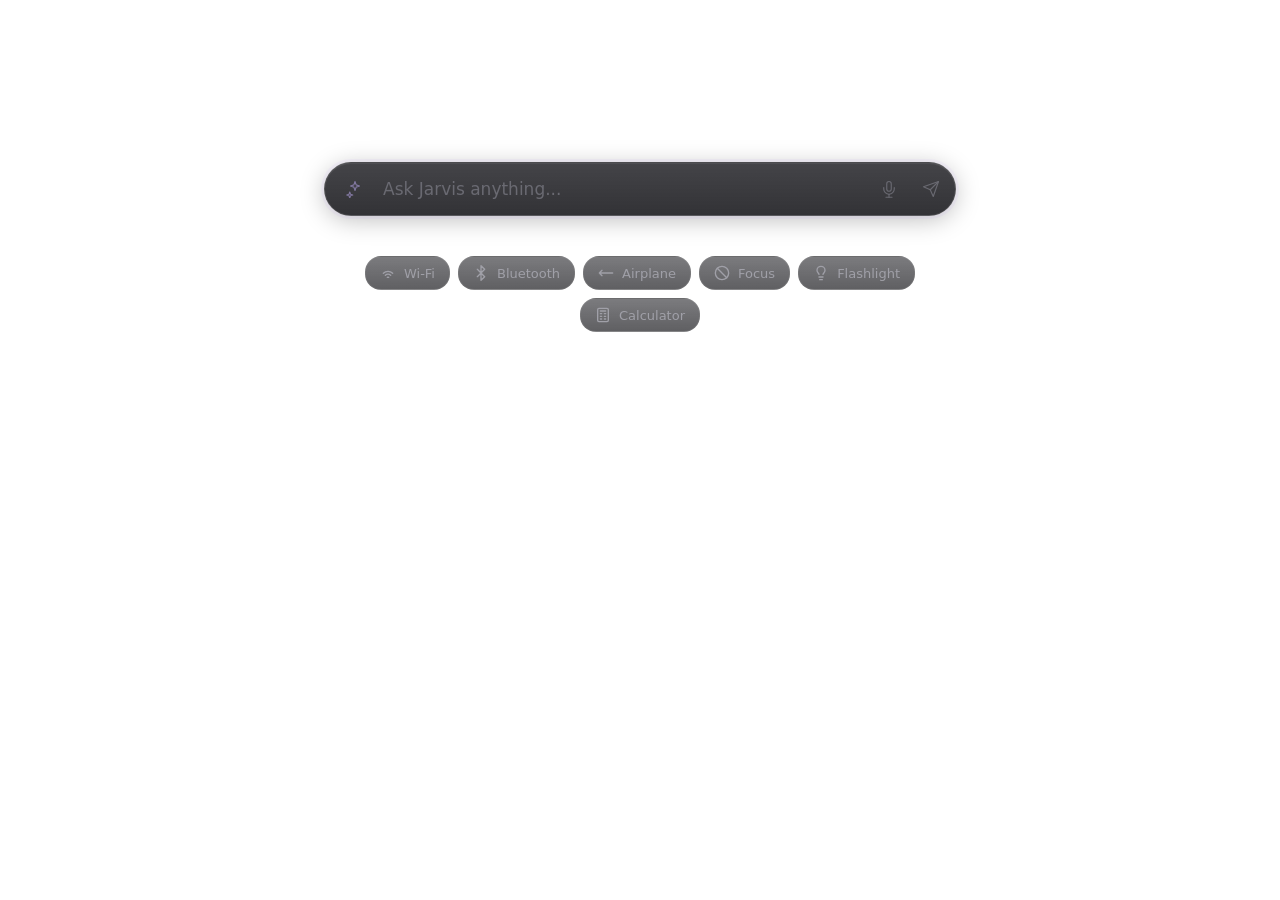
==== commit e041e17b: "Jarvis 0.2.0 — Coexistence mode, transparent overlay, Spotlight-style Fundamental architectural shif" ====
--- a/src/Jarvis.Core/Web/index.html
+++ b/src/Jarvis.Core/Web/index.html
@@ -7,87 +7,21 @@
   <link rel="stylesheet" href="styles.css">
 </head>
 <body>
-  <div id="jarvis-shell">
+  <div id="jarvis-overlay">
 
-    <!-- ═══ Top Bar — centered items ══════════════════════════════ -->
-    <div id="topbar">
-      <div id="topbar-center">
-        <div id="start-button" class="topbar-item" title="Apps">
-          <svg width="18" height="18" viewBox="0 0 24 24" fill="none" stroke="currentColor" stroke-width="2" stroke-linecap="round" stroke-linejoin="round">
-            <rect x="3" y="3" width="7" height="7" rx="1.5"/>
-            <rect x="14" y="3" width="7" height="7" rx="1.5"/>
-            <rect x="3" y="14" width="7" height="7" rx="1.5"/>
-            <rect x="14" y="14" width="7" height="7" rx="1.5"/>
-          </svg>
-        </div>
-        <div id="clock-widget" class="topbar-item" title="Quick Settings">
-          <span id="clock-time">00:00</span>
-          <span id="clock-date">—</span>
-        </div>
-        <div id="quick-settings-button" class="topbar-item" title="Quick Settings">
-          <svg width="16" height="16" viewBox="0 0 24 24" fill="none" stroke="currentColor" stroke-width="2" stroke-linecap="round" stroke-linejoin="round">
-            <path d="M12 3v2M12 19v2M5.6 5.6l1.4 1.4M17 17l1.4 1.4M3 12h2M19 12h2M5.6 18.4l1.4-1.4M17 7l1.4-1.4"/>
-            <circle cx="12" cy="12" r="3.5"/>
-          </svg>
-        </div>
-        <div id="power-button" class="topbar-item" title="Power">
-          <svg width="16" height="16" viewBox="0 0 24 24" fill="none" stroke="currentColor" stroke-width="2" stroke-linecap="round" stroke-linejoin="round">
-            <path d="M12 4v8"/>
-            <path d="M7.5 7a7 7 0 1 0 9 0"/>
-          </svg>
-        </div>
-      </div>
-    </div>
+    <!-- ═══ Centered Assistant UI ═══════════════════════════════ -->
+    <div id="assistant-container">
 
-    <!-- ═══ Desktop Area ══════════════════════════════════════════ -->
-    <div id="desktop">
-      <div id="widget-layer"></div>
-      <div id="window-container"></div>
-    </div>
-
-    <!-- ═══ Bottom Dock — centered orb + grid ═════════════════════ -->
-    <div id="dock-container">
-      <div id="dock">
-        <div class="dock-item dock-orb-wrapper" id="orb-trigger" title="Jarvis">
-          <!-- Glass sphere orb — simplified for dock size -->
-          <div class="dock-orb">
-            <div class="dock-orb-core"></div>
-            <div class="dock-orb-caustic"></div>
-            <div class="dock-orb-reflection"></div>
-          </div>
-        </div>
-        <div class="dock-item" id="app-grid-trigger" title="All Apps">
-          <svg width="20" height="20" viewBox="0 0 24 24" fill="none" stroke="currentColor" stroke-width="2" stroke-linecap="round" stroke-linejoin="round">
-            <circle cx="5" cy="5" r="1.5"/><circle cx="12" cy="5" r="1.5"/><circle cx="19" cy="5" r="1.5"/>
-            <circle cx="5" cy="12" r="1.5"/><circle cx="12" cy="12" r="1.5"/><circle cx="19" cy="12" r="1.5"/>
-            <circle cx="5" cy="19" r="1.5"/><circle cx="12" cy="19" r="1.5"/><circle cx="19" cy="19" r="1.5"/>
-          </svg>
-        </div>
-      </div>
-    </div>
-
-    <!-- ═══ Fullscreen Assistant / Chat Overlay ═══════════════════ -->
-    <div id="assistant-overlay" class="hidden">
-      <!-- Close button -->
-      <button id="assistant-close" title="Close">
-        <svg width="16" height="16" viewBox="0 0 24 24" fill="none" stroke="currentColor" stroke-width="2.5" stroke-linecap="round">
-          <path d="M6 6l12 12M6 18L18 6"/>
-        </svg>
-      </button>
-
-      <!-- Chat messages area -->
-      <div id="chat-feed"></div>
-
-      <!-- Bottom input bar — same place as the dock -->
-      <div id="chat-input-bar">
-        <button id="chat-sparkle" class="chat-bar-btn" title="Sparkle">
+      <!-- Input bar -->
+      <div id="input-bar">
+        <button id="btn-sparkle" class="bar-btn" title="Sparkle">
           <svg width="18" height="18" viewBox="0 0 24 24" fill="none" stroke="currentColor" stroke-width="1.5" stroke-linecap="round" stroke-linejoin="round">
             <path d="M12 2l1.5 4.5L18 8l-4.5 1.5L12 14l-1.5-4.5L6 8l4.5-1.5z"/>
             <path d="M5 16l1 3 3 1-3 1-1 3-1-3-3-1 3-1z"/>
           </svg>
         </button>
-        <textarea id="chat-input" placeholder="Ask Jarvis anything..." rows="1"></textarea>
-        <button id="chat-mic" class="chat-bar-btn" title="Voice input">
+        <input id="chat-input" type="text" placeholder="Ask Jarvis anything..." autocomplete="off" />
+        <button id="btn-mic" class="bar-btn" title="Voice input">
           <svg width="18" height="18" viewBox="0 0 24 24" fill="none" stroke="currentColor" stroke-width="1.5" stroke-linecap="round" stroke-linejoin="round">
             <path d="M12 2a3 3 0 0 0-3 3v7a3 3 0 0 0 6 0V5a3 3 0 0 0-3-3z"/>
             <path d="M19 10v2a7 7 0 0 1-14 0v-2"/>
@@ -95,73 +29,65 @@
             <line x1="8" y1="23" x2="16" y2="23"/>
           </svg>
         </button>
-        <button id="chat-send" class="chat-bar-btn" title="Send">
+        <button id="btn-send" class="bar-btn" title="Send">
           <svg width="18" height="18" viewBox="0 0 24 24" fill="none" stroke="currentColor" stroke-width="1.5" stroke-linecap="round" stroke-linejoin="round">
             <line x1="22" y1="2" x2="11" y2="13"/>
             <polygon points="22 2 15 22 11 13 2 9 22 2"/>
           </svg>
         </button>
       </div>
-    </div>
 
-    <!-- ═══ Quick Settings Panel ══════════════════════════════════ -->
-    <div id="quick-settings" class="panel hidden">
-      <div class="qs-tiles">
-        <div class="qs-tile" id="qs-wifi">
-          <svg width="20" height="20" viewBox="0 0 24 24" fill="none" stroke="currentColor" stroke-width="2" stroke-linecap="round" stroke-linejoin="round">
+      <!-- Conversation area -->
+      <div id="conversation"></div>
+
+      <!-- Quick toggles (shown when no conversation) -->
+      <div id="quick-toggles">
+        <button class="toggle-btn" data-action="wifi">
+          <svg width="16" height="16" viewBox="0 0 24 24" fill="none" stroke="currentColor" stroke-width="2" stroke-linecap="round" stroke-linejoin="round">
             <path d="M5 12.5a10 10 0 0 1 14 0M8 15.5a6 6 0 0 1 8 0M11 18.5a2 2 0 0 1 2 0"/>
           </svg>
           <span>Wi-Fi</span>
-        </div>
-        <div class="qs-tile" id="qs-bluetooth">
-          <svg width="20" height="20" viewBox="0 0 24 24" fill="none" stroke="currentColor" stroke-width="2" stroke-linecap="round" stroke-linejoin="round">
+        </button>
+        <button class="toggle-btn" data-action="bluetooth">
+          <svg width="16" height="16" viewBox="0 0 24 24" fill="none" stroke="currentColor" stroke-width="2" stroke-linecap="round" stroke-linejoin="round">
             <polyline points="6.5 6.5 17.5 17.5 12 23 12 1 17.5 6.5 6.5 17.5"/>
           </svg>
           <span>Bluetooth</span>
-        </div>
-        <div class="qs-tile" id="qs-airplane">
-          <svg width="20" height="20" viewBox="0 0 24 24" fill="none" stroke="currentColor" stroke-width="2" stroke-linecap="round" stroke-linejoin="round">
+        </button>
+        <button class="toggle-btn" data-action="airplane">
+          <svg width="16" height="16" viewBox="0 0 24 24" fill="none" stroke="currentColor" stroke-width="2" stroke-linecap="round" stroke-linejoin="round">
             <path d="M2 12h20M2 12l4-4m-4 4l4 4"/>
           </svg>
           <span>Airplane</span>
-        </div>
-        <div class="qs-tile" id="qs-darkmode">
-          <svg width="20" height="20" viewBox="0 0 24 24" fill="none" stroke="currentColor" stroke-width="2" stroke-linecap="round" stroke-linejoin="round">
-            <path d="M21 12.79A9 9 0 1 1 11.21 3 7 7 0 0 0 21 12.79z"/>
+        </button>
+        <button class="toggle-btn" data-action="dnd">
+          <svg width="16" height="16" viewBox="0 0 24 24" fill="none" stroke="currentColor" stroke-width="2" stroke-linecap="round" stroke-linejoin="round">
+            <path d="M12 22c5.5 0 10-4.5 10-10S17.5 2 12 2 2 6.5 2 12s4.5 10 10 10z"/>
+            <line x1="4.9" y1="4.9" x2="19.1" y2="19.1"/>
           </svg>
-          <span>Dark</span>
-        </div>
+          <span>Focus</span>
+        </button>
+        <button class="toggle-btn" data-action="flashlight">
+          <svg width="16" height="16" viewBox="0 0 24 24" fill="none" stroke="currentColor" stroke-width="2" stroke-linecap="round" stroke-linejoin="round">
+            <path d="M15 14c.2-1 .7-1.7 1.5-2.5 1-.9 1.5-2.2 1.5-3.5A6 6 0 0 0 6 8c0 1.3.5 2.6 1.5 3.5.8.8 1.3 1.5 1.5 2.5"/>
+            <path d="M9 18h6"/>
+            <path d="M10 22h4"/>
+          </svg>
+          <span>Flashlight</span>
+        </button>
+        <button class="toggle-btn" data-action="calculator">
+          <svg width="16" height="16" viewBox="0 0 24 24" fill="none" stroke="currentColor" stroke-width="2" stroke-linecap="round" stroke-linejoin="round">
+            <rect x="4" y="2" width="16" height="20" rx="2"/>
+            <path d="M8 6h8M8 10h2M14 10h2M8 14h2M14 14h2M8 18h2M14 18h2"/>
+          </svg>
+          <span>Calculator</span>
+        </button>
       </div>
     </div>
 
-    <!-- ═══ Power Menu ════════════════════════════════════════════ -->
-    <div id="power-menu" class="panel hidden">
-      <div class="power-item" data-action="sleep">
-        <svg width="18" height="18" viewBox="0 0 24 24" fill="none" stroke="currentColor" stroke-width="2" stroke-linecap="round" stroke-linejoin="round">
-          <path d="M12 2v8M5.6 5.6a9 9 0 1 0 12.8 0"/>
-        </svg>
-        <span>Sleep</span>
-      </div>
-      <div class="power-item" data-action="restart">
-        <svg width="18" height="18" viewBox="0 0 24 24" fill="none" stroke="currentColor" stroke-width="2" stroke-linecap="round" stroke-linejoin="round">
-          <polyline points="23 4 23 10 17 10"/>
-          <path d="M20.5 14a9 9 0 1 1-3.2-7.6L23 10"/>
-        </svg>
-        <span>Restart</span>
-      </div>
-      <div class="power-item danger" data-action="shutdown">
-        <svg width="18" height="18" viewBox="0 0 24 24" fill="none" stroke="currentColor" stroke-width="2" stroke-linecap="round" stroke-linejoin="round">
-          <path d="M12 4v8"/>
-          <path d="M7.5 7a7 7 0 1 0 9 0"/>
-        </svg>
-        <span>Shut Down</span>
-      </div>
-    </div>
-
-    <!-- ═══ App Grid / Start Menu ═════════════════════════════════ -->
-    <div id="app-grid" class="panel hidden">
-      <div id="app-grid-header">All Apps</div>
-      <div id="app-grid-list"></div>
+    <!-- ═══ Close hint (bottom center) ════════════════════════════ -->
+    <div id="close-hint">
+      <span>Press <kbd>Esc</kbd> or click outside to close</span>
     </div>
 
   </div>
--- a/src/Jarvis.Core/Web/styles.css
+++ b/src/Jarvis.Core/Web/styles.css
@@ -1,9 +1,9 @@
 /* ═══════════════════════════════════════════════════════════════
-   Jarvis Shell — Monochrome, centered, fullscreen
+   Jarvis Overlay — Siri-style, transparent, centered
+   Part of Windows. Not a replacement.
    ═══════════════════════════════════════════════════════════════ */
 
 :root {
-  /* Monochrome layered palette */
   --bg-deep:        #0E0E11;
   --bg:             #151518;
   --bg-mid:         #1C1C20;
@@ -29,345 +29,93 @@
 html, body {
   width: 100vw; height: 100vh;
   overflow: hidden;
-  background: var(--bg-deep);
+  background: transparent;
   color: var(--text);
   font-family: var(--font);
   font-size: 14px;
   -webkit-font-smoothing: antialiased;
   -moz-osx-font-smoothing: grayscale;
-  user-select: none;
-  -webkit-user-select: none;
-}
-
-#jarvis-shell {
+}
+
+/* ═══════════════════════════════════════════════════════════════
+   OVERLAY CONTAINER
+   ═══════════════════════════════════════════════════════════════ */
+
+#jarvis-overlay {
   width: 100vw; height: 100vh;
   display: flex;
   flex-direction: column;
+  align-items: center;
+  justify-content: flex-start;
+  padding-top: 18vh;
   position: relative;
-  background: radial-gradient(ellipse at 50% 0%, var(--bg-mid) 0%, var(--bg) 40%, var(--bg-deep) 100%);
-}
-
-/* ═══════════════════════════════════════════════════════════════
-   TOP BAR — centered items
-   ═══════════════════════════════════════════════════════════════ */
-
-#topbar {
-  height: 44px;
-  display: flex;
-  align-items: center;
-  justify-content: center;
-  padding: 0 16px;
-  z-index: 900;
-  flex-shrink: 0;
-}
-
-#topbar-center {
-  display: flex;
-  align-items: center;
-  gap: 4px;
-  background: linear-gradient(180deg, rgba(28,28,32,0.6) 0%, rgba(28,28,32,0.3) 100%);
-  border: 1px solid var(--border);
-  border-radius: 20px;
-  padding: 4px 8px;
-  backdrop-filter: blur(16px) saturate(1.2);
-  -webkit-backdrop-filter: blur(16px) saturate(1.2);
-}
-
-.topbar-item {
+}
+
+/* ═══════════════════════════════════════════════════════════════
+   ASSISTANT CONTAINER — centered, glassmorphic
+   ═══════════════════════════════════════════════════════════════ */
+
+#assistant-container {
+  width: 100%;
+  max-width: 680px;
+  display: flex;
+  flex-direction: column;
+  align-items: center;
+  gap: 16px;
+  padding: 0 24px;
+  animation: container-in 0.4s var(--ease-out) both;
+}
+
+@keyframes container-in {
+  from { opacity: 0; transform: translateY(-20px); }
+  to   { opacity: 1; transform: translateY(0); }
+}
+
+/* ── Input bar ──────────────────────────────────────────────── */
+
+#input-bar {
+  width: 100%;
   display: flex;
   align-items: center;
   gap: 6px;
-  height: 32px;
-  padding: 0 10px;
-  border-radius: 12px;
-  color: var(--text-secondary);
-  cursor: pointer;
-  transition: background 0.15s var(--ease), color 0.15s var(--ease);
-}
-.topbar-item:hover {
-  background: rgba(255,255,255,0.06);
-  color: var(--text);
-}
-.topbar-item:active { background: rgba(255,255,255,0.10); }
-
-#clock-widget {
-  flex-direction: column;
-  gap: 0;
-  padding: 0 12px;
-  height: 32px;
-  justify-content: center;
-}
-#clock-time {
-  font-size: 12px;
-  font-weight: 600;
-  color: var(--text);
-  letter-spacing: 0.5px;
-  line-height: 1.2;
-}
-#clock-date {
-  font-size: 9px;
-  color: var(--text-tertiary);
-  letter-spacing: 0.3px;
-  line-height: 1.2;
-}
-
-/* ═══════════════════════════════════════════════════════════════
-   DESKTOP
-   ═══════════════════════════════════════════════════════════════ */
-
-#desktop {
+  background: linear-gradient(180deg, rgba(35,35,40,0.85) 0%, rgba(28,28,32,0.9) 100%);
+  border: 1px solid var(--border);
+  border-radius: 28px;
+  padding: 6px 6px 6px 12px;
+  box-shadow:
+    0 4px 24px rgba(0,0,0,0.25),
+    0 0 0 1px rgba(255,255,255,0.03),
+    inset 0 1px 0 rgba(255,255,255,0.04);
+  backdrop-filter: blur(20px) saturate(1.3);
+  -webkit-backdrop-filter: blur(20px) saturate(1.3);
+  transition: box-shadow 0.25s var(--ease), border-color 0.25s var(--ease);
+}
+
+#input-bar:focus-within {
+  border-color: var(--border-strong);
+  box-shadow:
+    0 0 0 3px rgba(160,120,255,0.06),
+    0 4px 24px rgba(0,0,0,0.25),
+    inset 0 1px 0 rgba(255,255,255,0.06);
+}
+
+#chat-input {
   flex: 1;
-  position: relative;
-  overflow: hidden;
-}
-#widget-layer { position: absolute; inset: 0; pointer-events: none; padding: 16px; }
-#window-container { position: absolute; inset: 0; }
-
-/* ═══════════════════════════════════════════════════════════════
-   BOTTOM DOCK — centered orb + grid
-   ═══════════════════════════════════════════════════════════════ */
-
-#dock-container {
-  display: flex;
-  justify-content: center;
-  padding: 0 16px 16px;
-  z-index: 1000;
-  flex-shrink: 0;
-}
-
-#dock {
-  display: flex;
-  align-items: center;
-  gap: 8px;
-  height: 64px;
-  padding: 0 16px;
-  background: linear-gradient(180deg, rgba(28,28,32,0.5) 0%, rgba(20,20,24,0.6) 100%);
-  border: 1px solid var(--border);
-  border-radius: 28px;
-  box-shadow: 0 8px 32px rgba(0,0,0,0.3), 0 2px 8px rgba(0,0,0,0.2);
-  backdrop-filter: blur(24px) saturate(1.4);
-  -webkit-backdrop-filter: blur(24px) saturate(1.4);
-  transition: transform 0.25s var(--ease);
-}
-
-.dock-item {
-  width: 48px; height: 48px;
-  border-radius: 16px;
-  display: flex; align-items: center; justify-content: center;
-  cursor: pointer;
-  color: var(--text-secondary);
-  position: relative;
-  transition: transform 0.2s var(--ease-snap),
-              background 0.15s var(--ease),
-              color 0.15s var(--ease);
-}
-.dock-item:hover {
-  background: rgba(255,255,255,0.06);
-  color: var(--text);
-  transform: translateY(-4px) scale(1.06);
-}
-.dock-item:active { transform: translateY(-2px) scale(1.03); }
-
-/* ── Glass sphere orb in dock ─────────────────────────────────── */
-.dock-orb-wrapper { width: 52px; height: 52px; }
-
-.dock-orb {
-  width: 44px; height: 44px;
-  border-radius: 50%;
-  position: relative;
-  overflow: hidden;
-  background:
-    radial-gradient(circle at 30% 25%, rgba(255,255,255,0.10) 0%, transparent 30%),
-    radial-gradient(circle at 70% 80%, rgba(140,150,180,0.06) 0%, transparent 25%),
-    radial-gradient(circle at 50% 55%, rgba(40,40,48,0.4) 0%, rgba(22,22,28,0.95) 55%, rgba(16,16,20,1) 100%);
-  box-shadow: 0 0 20px rgba(100,100,120,0.08), inset 0 0 14px rgba(10,10,14,0.5);
-}
-
-.dock-orb-core {
-  position: absolute; inset: -20%;
-  border-radius: 50%;
-  background: conic-gradient(
-    from 190deg,
-    transparent 0deg, transparent 20deg,
-    rgba(255,120,80,0.10) 40deg,
-    rgba(255,210,90,0.22) 55deg,
-    rgba(160,255,140,0.18) 70deg,
-    rgba(80,210,255,0.20) 85deg,
-    rgba(180,140,255,0.12) 100deg,
-    transparent 115deg, transparent 360deg
-  );
-  filter: blur(3px);
-  animation: sweep-arc 6s linear infinite;
-  mix-blend-mode: screen;
-}
-
-.dock-orb-caustic {
-  position: absolute; inset: -30%;
-  border-radius: 50%;
-  background: conic-gradient(
-    from 150deg,
-    transparent 0deg, transparent 35deg,
-    rgba(255,180,100,0.05) 55deg,
-    rgba(100,220,200,0.07) 75deg,
-    rgba(140,160,255,0.05) 95deg,
-    transparent 110deg, transparent 360deg
-  );
-  filter: blur(5px);
-  animation: sweep-arc 9s linear infinite reverse;
-  mix-blend-mode: screen;
-}
-
-.dock-orb-reflection {
-  position: absolute;
-  top: 8px; left: 10px;
-  width: 12px; height: 9px;
-  border-radius: 50%;
-  background: radial-gradient(ellipse at 40% 40%,
-    rgba(255,255,255,0.50) 0%,
-    rgba(255,255,255,0.12) 45%,
-    transparent 70%);
-  filter: blur(1px);
-  animation: reflection-shift 8s var(--ease) infinite;
-}
-
-.dock-orb-wrapper:hover .dock-orb {
-  box-shadow: 0 0 28px rgba(120,120,140,0.12), 0 0 48px rgba(160,140,255,0.06), inset 0 0 14px rgba(10,10,14,0.4);
-  transform: scale(1.08);
-}
-.dock-orb-wrapper:active .dock-orb { transform: scale(1.04); }
-
-@keyframes sweep-arc {
-  from { transform: rotate(0deg); }
-  to { transform: rotate(360deg); }
-}
-@keyframes reflection-shift {
-  0%, 100% { transform: translate(0,0); opacity: 0.6; }
-  50% { transform: translate(1px,0.5px); opacity: 0.75; }
-}
-
-/* ═══════════════════════════════════════════════════════════════
-   FULLSCREEN ASSISTANT OVERLAY
-   ═══════════════════════════════════════════════════════════════ */
-
-#assistant-overlay {
-  position: fixed;
-  inset: 0;
-  z-index: 2000;
-  display: flex;
-  flex-direction: column;
-  background: var(--bg-deep);
-  opacity: 0;
-  transition: opacity 0.35s var(--ease-out);
-}
-#assistant-overlay.hidden { display: none; }
-#assistant-overlay.visible { opacity: 1; }
-
-/* Close button */
-#assistant-close {
-  position: absolute;
-  top: 16px; right: 20px;
-  width: 32px; height: 32px;
-  border-radius: 50%;
+  background: transparent;
   border: none;
-  background: transparent;
-  color: var(--text-tertiary);
-  cursor: pointer;
-  display: flex; align-items: center; justify-content: center;
-  z-index: 10;
-  transition: all 0.2s var(--ease);
-}
-#assistant-close:hover { color: var(--text-secondary); background: var(--bg-elevated-2); }
-
-/* Chat feed */
-#chat-feed {
-  flex: 1;
-  overflow-y: auto;
-  padding: 56px 24px 20px;
-  display: flex;
-  flex-direction: column;
-  gap: 20px;
-  max-width: 720px;
-  margin: 0 auto;
-  width: 100%;
-  position: relative;
-  z-index: 1;
-}
-
-.msg {
-  animation: msg-in 0.4s var(--ease-out) both;
-  max-width: 85%;
-  padding: 14px 24px;
-  border-radius: 24px;
+  padding: 10px 4px;
+  color: var(--text);
+  font-family: var(--font);
   font-size: 17px;
-  line-height: 1.45;
-  word-wrap: break-word;
-}
-@keyframes msg-in {
-  from { opacity: 0; transform: translateY(14px); }
-  to   { opacity: 1; transform: translateY(0); }
-}
-
-.msg.user {
-  align-self: center;
-  background: linear-gradient(180deg, var(--bg-elevated) 0%, var(--bg-mid) 100%);
-  border: 1px solid var(--border);
-  color: var(--text);
-  font-weight: 500;
-  text-align: center;
-  box-shadow: 0 2px 12px rgba(0,0,0,0.15);
-}
-
-.msg.jarvis {
-  align-self: flex-start;
-  color: var(--text);
   font-weight: 400;
-  line-height: 1.6;
-  max-width: 92%;
-  padding: 4px 8px;
-}
-
-.typing-indicator {
-  align-self: flex-start;
-  padding: 8px 4px;
-}
-.typing-dots { display: flex; gap: 5px; }
-.typing-dots span {
-  width: 7px; height: 7px; border-radius: 50%;
-  background: var(--text-tertiary);
-  animation: typing-bounce 1.2s var(--ease) infinite;
-}
-.typing-dots span:nth-child(2) { animation-delay: 0.15s; }
-.typing-dots span:nth-child(3) { animation-delay: 0.3s; }
-@keyframes typing-bounce {
-  0%, 60%, 100% { transform: translateY(0); opacity: 0.4; }
-  30% { transform: translateY(-8px); opacity: 1; }
-}
-
-/* Bottom input bar */
-#chat-input-bar {
-  flex-shrink: 0;
-  display: flex;
-  align-items: center;
-  gap: 6px;
-  background: linear-gradient(180deg, var(--bg-elevated) 0%, var(--bg-mid) 100%);
-  border: 1px solid var(--border);
-  border-radius: 28px;
-  padding: 5px 5px 5px 10px;
-  margin: 0 auto 32px;
-  max-width: 640px;
-  width: calc(100% - 40px);
-  position: relative;
-  z-index: 2;
-  box-shadow: 0 4px 24px rgba(0,0,0,0.2);
-  transition: border-color 0.25s var(--ease), box-shadow 0.25s var(--ease);
-}
-#chat-input-bar:focus-within {
-  border-color: var(--border-strong);
-  box-shadow: 0 0 0 3px rgba(160,120,255,0.06), 0 4px 24px rgba(0,0,0,0.2);
-}
-
-.chat-bar-btn {
-  width: 34px; height: 34px;
+  outline: none;
+  user-select: text;
+  -webkit-user-select: text;
+}
+#chat-input::placeholder { color: var(--text-tertiary); }
+
+.bar-btn {
+  width: 36px; height: 36px;
   border-radius: 50%;
   border: none;
   background: transparent;
@@ -377,135 +125,155 @@
   flex-shrink: 0;
   transition: all 0.2s var(--ease);
 }
-.chat-bar-btn:hover { background: var(--bg-surface); color: var(--text-secondary); }
-.chat-bar-btn:active { transform: scale(0.92); }
-
-#chat-input {
-  flex: 1;
-  background: transparent;
-  border: none;
-  padding: 10px 6px;
-  color: var(--text);
-  font-family: var(--font);
-  font-size: 17px;
+.bar-btn:hover { background: rgba(255,255,255,0.06); color: var(--text-secondary); }
+.bar-btn:active { transform: scale(0.92); }
+
+#btn-sparkle { color: rgba(200,180,255,0.5); }
+#btn-sparkle:hover { color: rgba(200,180,255,0.8); }
+
+#btn-mic.voice-active {
+  color: rgba(180,140,255,0.8);
+  background: rgba(160,120,255,0.10);
+}
+
+/* ── Conversation area ────────────────────────────────────────── */
+
+#conversation {
+  width: 100%;
+  display: flex;
+  flex-direction: column;
+  gap: 14px;
+  max-height: 50vh;
+  overflow-y: auto;
+  padding: 0 4px;
+}
+
+.msg {
+  animation: msg-in 0.35s var(--ease-out) both;
+  font-size: 16px;
+  line-height: 1.5;
+  word-wrap: break-word;
+}
+
+@keyframes msg-in {
+  from { opacity: 0; transform: translateY(10px); }
+  to   { opacity: 1; transform: translateY(0); }
+}
+
+.msg.user {
+  align-self: center;
+  background: linear-gradient(180deg, var(--bg-elevated) 0%, var(--bg-mid) 100%);
+  border: 1px solid var(--border);
+  border-radius: 22px;
+  padding: 12px 20px;
+  color: var(--text);
+  font-weight: 500;
+  text-align: center;
+  box-shadow: 0 2px 10px rgba(0,0,0,0.12);
+  max-width: 90%;
+}
+
+.msg.jarvis {
+  align-self: flex-start;
+  color: var(--text);
   font-weight: 400;
-  outline: none;
-  user-select: text;
-  -webkit-user-select: text;
-  resize: none;
-  min-height: 24px;
-  max-height: 120px;
-}
-#chat-input::placeholder { color: var(--text-tertiary); }
-#chat-input:disabled { opacity: 0.35; }
-
-/* ═══════════════════════════════════════════════════════════════
-   FLOATING PANELS (Quick Settings, Power, App Grid)
-   ═══════════════════════════════════════════════════════════════ */
-
-.panel {
-  position: absolute;
-  z-index: 2000;
-  background: linear-gradient(180deg, rgba(28,28,32,0.85) 0%, rgba(20,20,24,0.9) 100%);
-  border: 1px solid var(--border);
-  border-radius: 20px;
-  box-shadow: 0 16px 48px rgba(0,0,0,0.4), 0 4px 12px rgba(0,0,0,0.3);
-  backdrop-filter: blur(28px) saturate(1.5);
-  -webkit-backdrop-filter: blur(28px) saturate(1.5);
-  animation: panel-in 0.25s var(--ease-out) both;
-  overflow: hidden;
-}
-.panel.hidden { display: none; }
-@keyframes panel-in {
-  from { opacity: 0; transform: translateY(12px) scale(0.96); }
-  to   { opacity: 1; transform: translateY(0) scale(1); }
-}
-
-/* Quick Settings */
-#quick-settings {
-  top: 56px; right: 20px;
-  width: 280px;
-  padding: 16px;
-}
-.qs-tiles {
-  display: grid;
-  grid-template-columns: 1fr 1fr;
-  gap: 10px;
-}
-.qs-tile {
-  display: flex;
-  align-items: center;
-  gap: 10px;
-  padding: 12px;
-  border-radius: 14px;
-  background: rgba(255,255,255,0.04);
-  border: 1px solid var(--border);
-  cursor: pointer;
+  max-width: 95%;
+  padding: 4px 0;
+}
+
+.typing-indicator {
+  align-self: flex-start;
+  padding: 8px 4px;
+}
+.typing-dots { display: flex; gap: 5px; }
+.typing-dots span {
+  width: 7px; height: 7px; border-radius: 50%;
+  background: var(--text-tertiary);
+  animation: typing-bounce 1.2s var(--ease) infinite;
+}
+.typing-dots span:nth-child(2) { animation-delay: 0.15s; }
+.typing-dots span:nth-child(3) { animation-delay: 0.3s; }
+@keyframes typing-bounce {
+  0%, 60%, 100% { transform: translateY(0); opacity: 0.4; }
+  30% { transform: translateY(-8px); opacity: 1; }
+}
+
+/* ── Quick toggles ──────────────────────────────────────────── */
+
+#quick-toggles {
+  display: flex;
+  flex-wrap: wrap;
+  justify-content: center;
+  gap: 8px;
+  padding: 8px 0;
+  animation: toggles-in 0.5s var(--ease-out) 0.15s both;
+}
+
+@keyframes toggles-in {
+  from { opacity: 0; transform: translateY(8px); }
+  to   { opacity: 1; transform: translateY(0); }
+}
+
+.toggle-btn {
+  display: flex;
+  align-items: center;
+  gap: 8px;
+  padding: 8px 14px;
+  border-radius: 16px;
+  border: 1px solid var(--border);
+  background: linear-gradient(180deg, rgba(35,35,40,0.6) 0%, rgba(28,28,32,0.7) 100%);
   color: var(--text-secondary);
   font-size: 13px;
+  font-family: var(--font);
+  cursor: pointer;
   transition: all 0.15s var(--ease);
-}
-.qs-tile:hover { background: rgba(255,255,255,0.08); color: var(--text); }
-.qs-tile:active { background: rgba(255,255,255,0.12); }
-
-/* Power Menu */
-#power-menu {
-  top: 56px; right: 20px;
-  width: 200px;
-  padding: 8px;
-}
-.power-item {
-  display: flex;
-  align-items: center;
-  gap: 12px;
-  padding: 10px 12px;
-  border-radius: 12px;
-  cursor: pointer;
-  color: var(--text-secondary);
-  font-size: 14px;
-  transition: all 0.15s var(--ease);
-}
-.power-item:hover { background: rgba(255,255,255,0.06); color: var(--text); }
-.power-item.danger:hover { background: rgba(255,80,80,0.12); color: #FF7A8A; }
-
-/* App Grid */
-#app-grid {
-  top: 56px; left: 50%;
+  backdrop-filter: blur(12px);
+  -webkit-backdrop-filter: blur(12px);
+}
+.toggle-btn:hover {
+  background: linear-gradient(180deg, rgba(44,44,51,0.7) 0%, rgba(35,35,40,0.8) 100%);
+  color: var(--text);
+  border-color: var(--border-strong);
+}
+.toggle-btn:active { transform: scale(0.96); }
+.toggle-btn svg { flex-shrink: 0; }
+
+/* ═══════════════════════════════════════════════════════════════
+   CLOSE HINT
+   ═══════════════════════════════════════════════════════════════ */
+
+#close-hint {
+  position: absolute;
+  bottom: 28px;
+  left: 50%;
   transform: translateX(-50%);
-  width: 400px;
-  max-height: 70vh;
-  padding: 16px;
-}
-#app-grid-header {
-  font-size: 13px;
-  font-weight: 600;
   color: var(--text-tertiary);
-  text-transform: uppercase;
-  letter-spacing: 1px;
-  margin-bottom: 12px;
-  padding: 0 4px;
-}
-#app-grid-list {
-  display: grid;
-  grid-template-columns: repeat(4, 1fr);
-  gap: 12px;
-}
-.app-grid-item {
-  display: flex;
-  flex-direction: column;
-  align-items: center;
-  gap: 8px;
-  padding: 12px 8px;
-  border-radius: 14px;
-  cursor: pointer;
-  color: var(--text-secondary);
   font-size: 12px;
-  transition: all 0.15s var(--ease);
-}
-.app-grid-item:hover { background: rgba(255,255,255,0.06); color: var(--text); }
-.app-grid-item svg { color: var(--text); }
-
-/* Scrollbar */
+  opacity: 0;
+  animation: hint-fade 4s var(--ease) 1s both;
+  pointer-events: none;
+}
+
+#close-hint kbd {
+  background: var(--bg-elevated);
+  border: 1px solid var(--border);
+  border-radius: 4px;
+  padding: 2px 6px;
+  font-family: var(--font);
+  font-size: 11px;
+}
+
+@keyframes hint-fade {
+  0%   { opacity: 0; }
+  20%  { opacity: 0.6; }
+  80%  { opacity: 0.6; }
+  100% { opacity: 0; }
+}
+
+/* ═══════════════════════════════════════════════════════════════
+   SCROLLBAR
+   ═══════════════════════════════════════════════════════════════ */
+
 ::-webkit-scrollbar { width: 4px; }
 ::-webkit-scrollbar-track { background: transparent; }
 ::-webkit-scrollbar-thumb { background: rgba(255,255,255,0.08); border-radius: 2px; }
